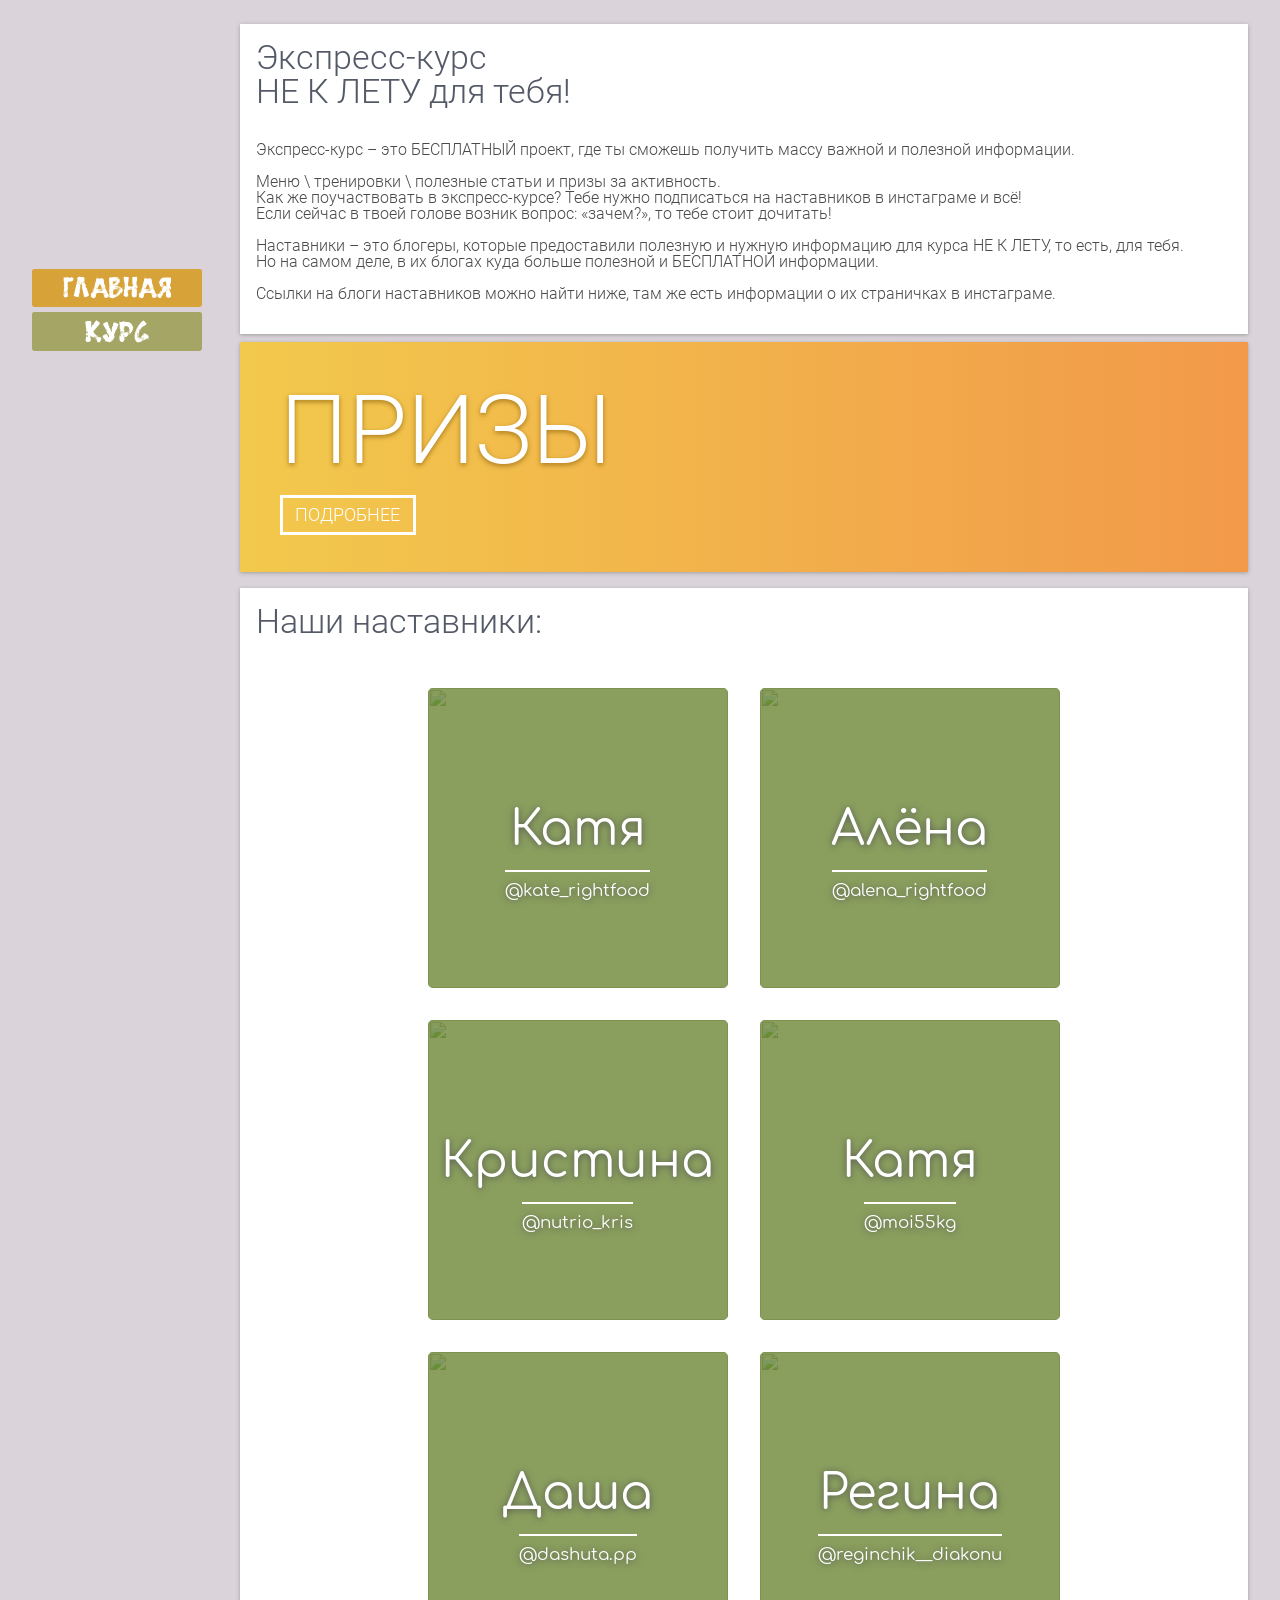
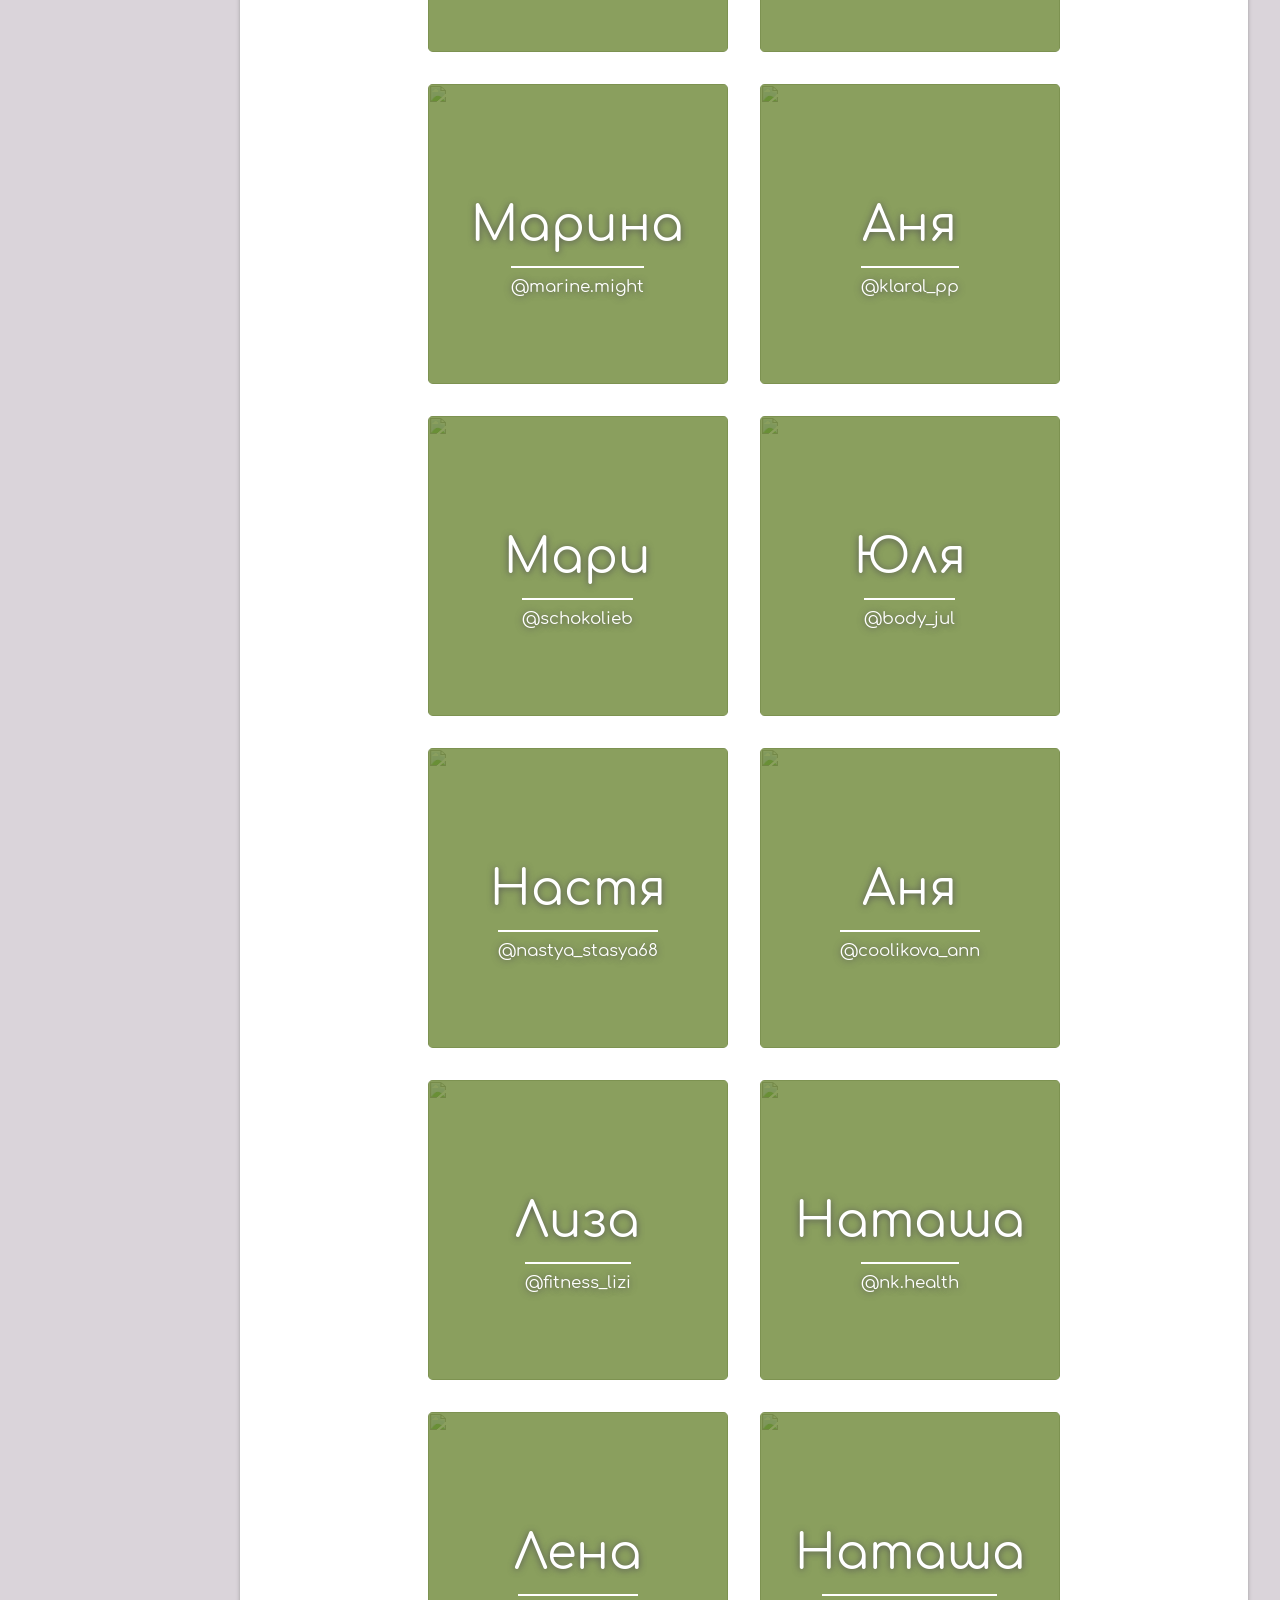
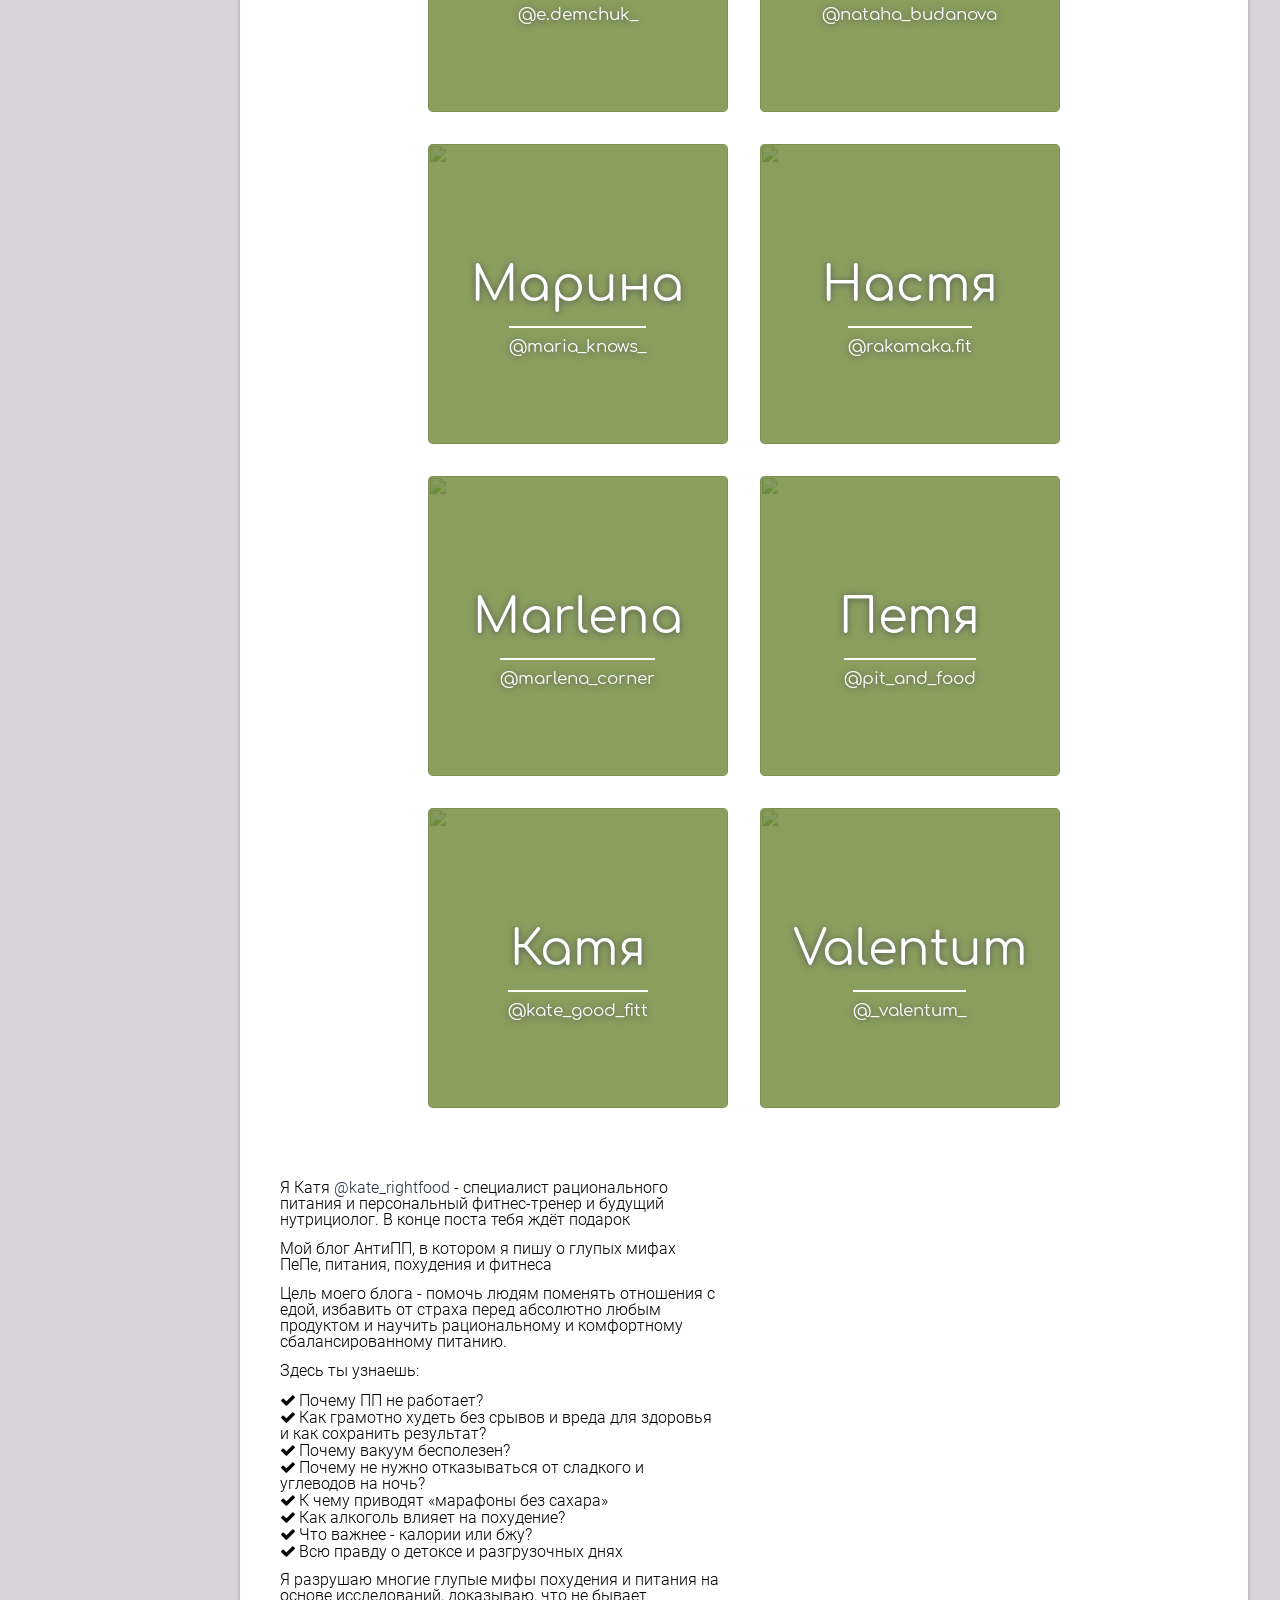
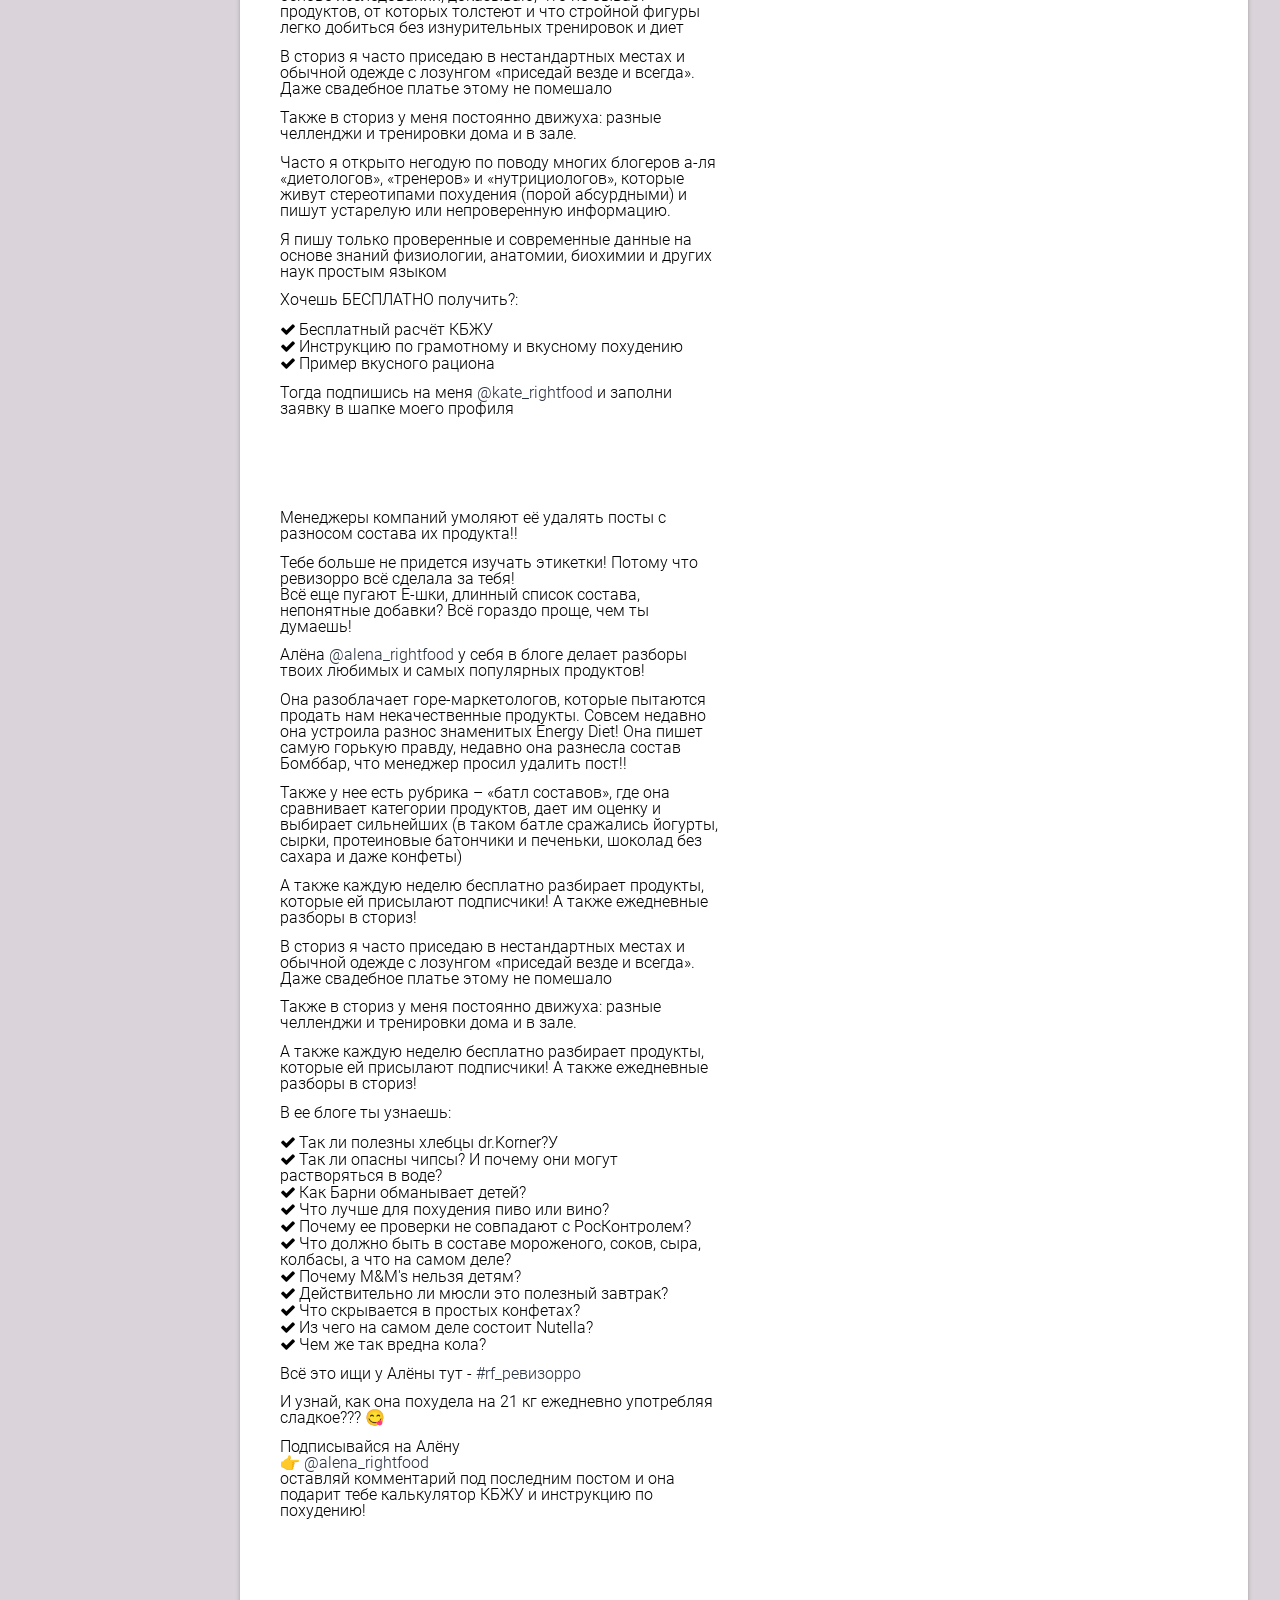
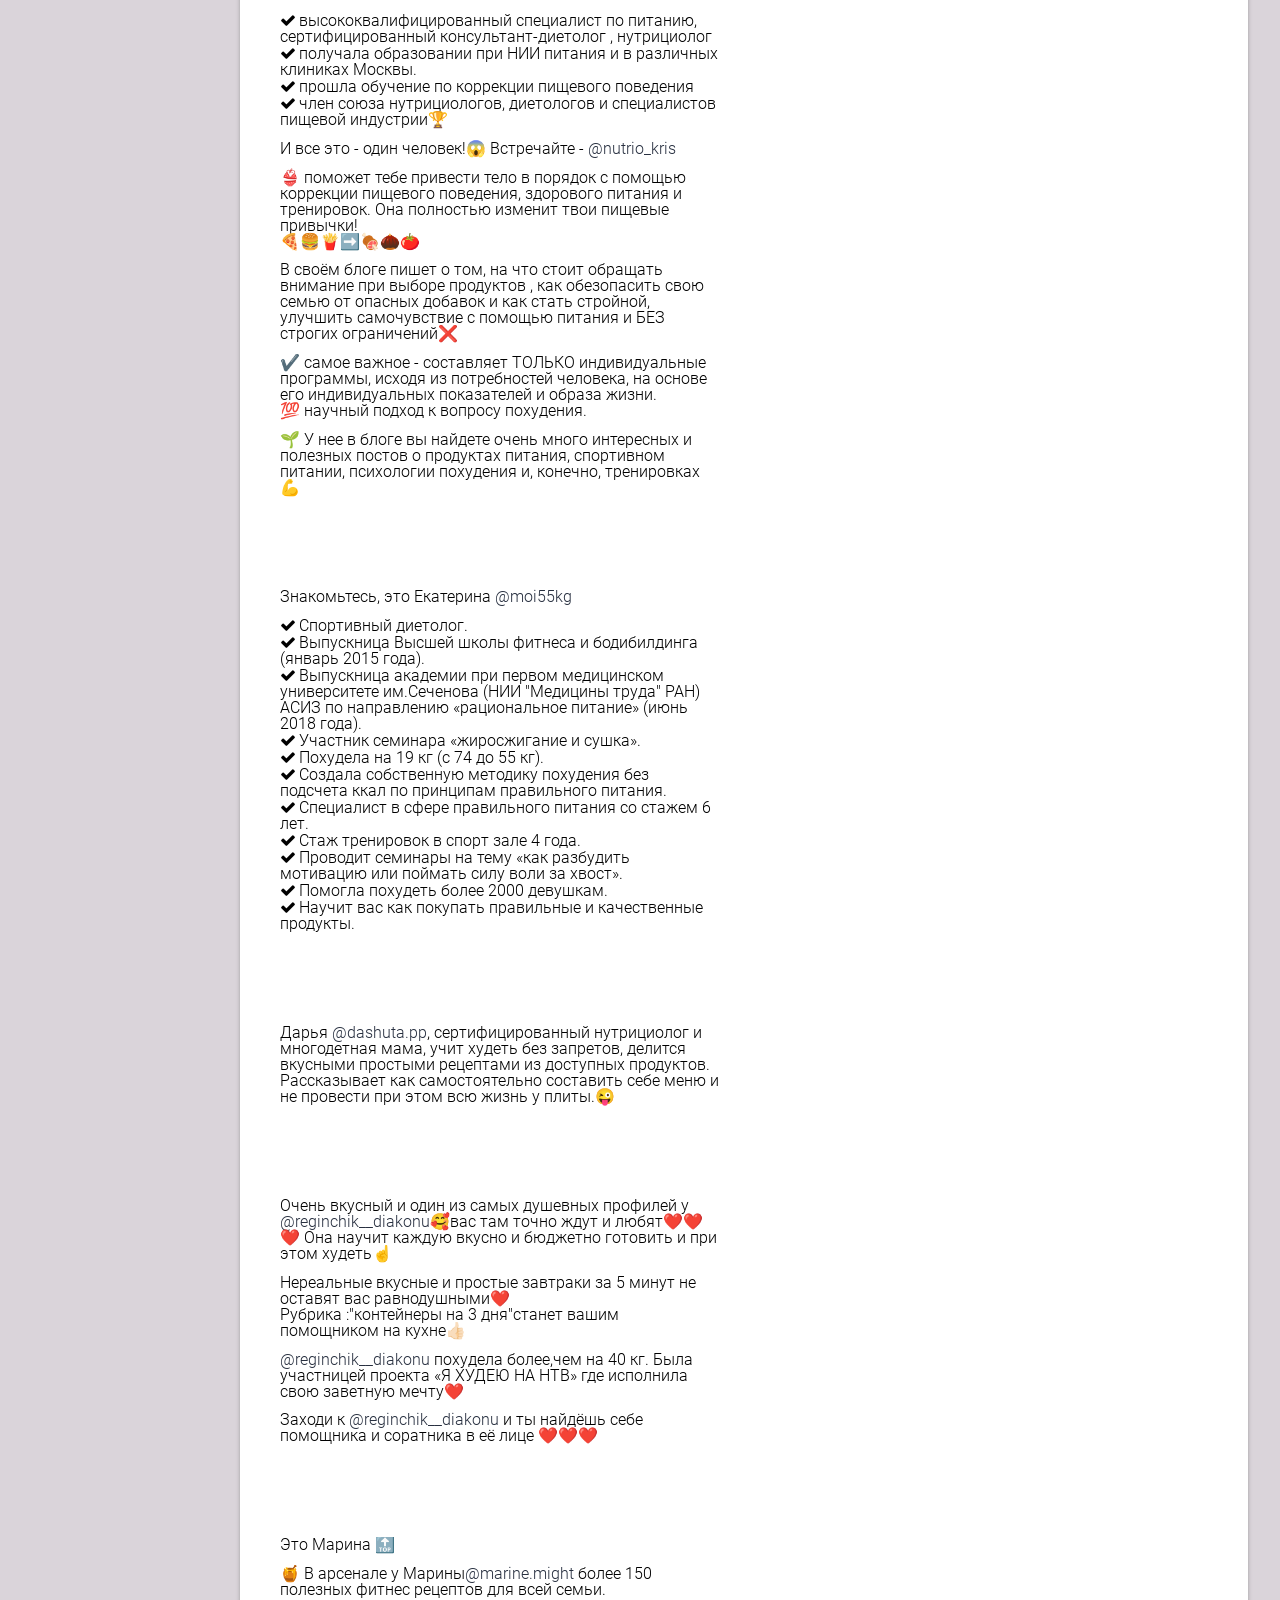
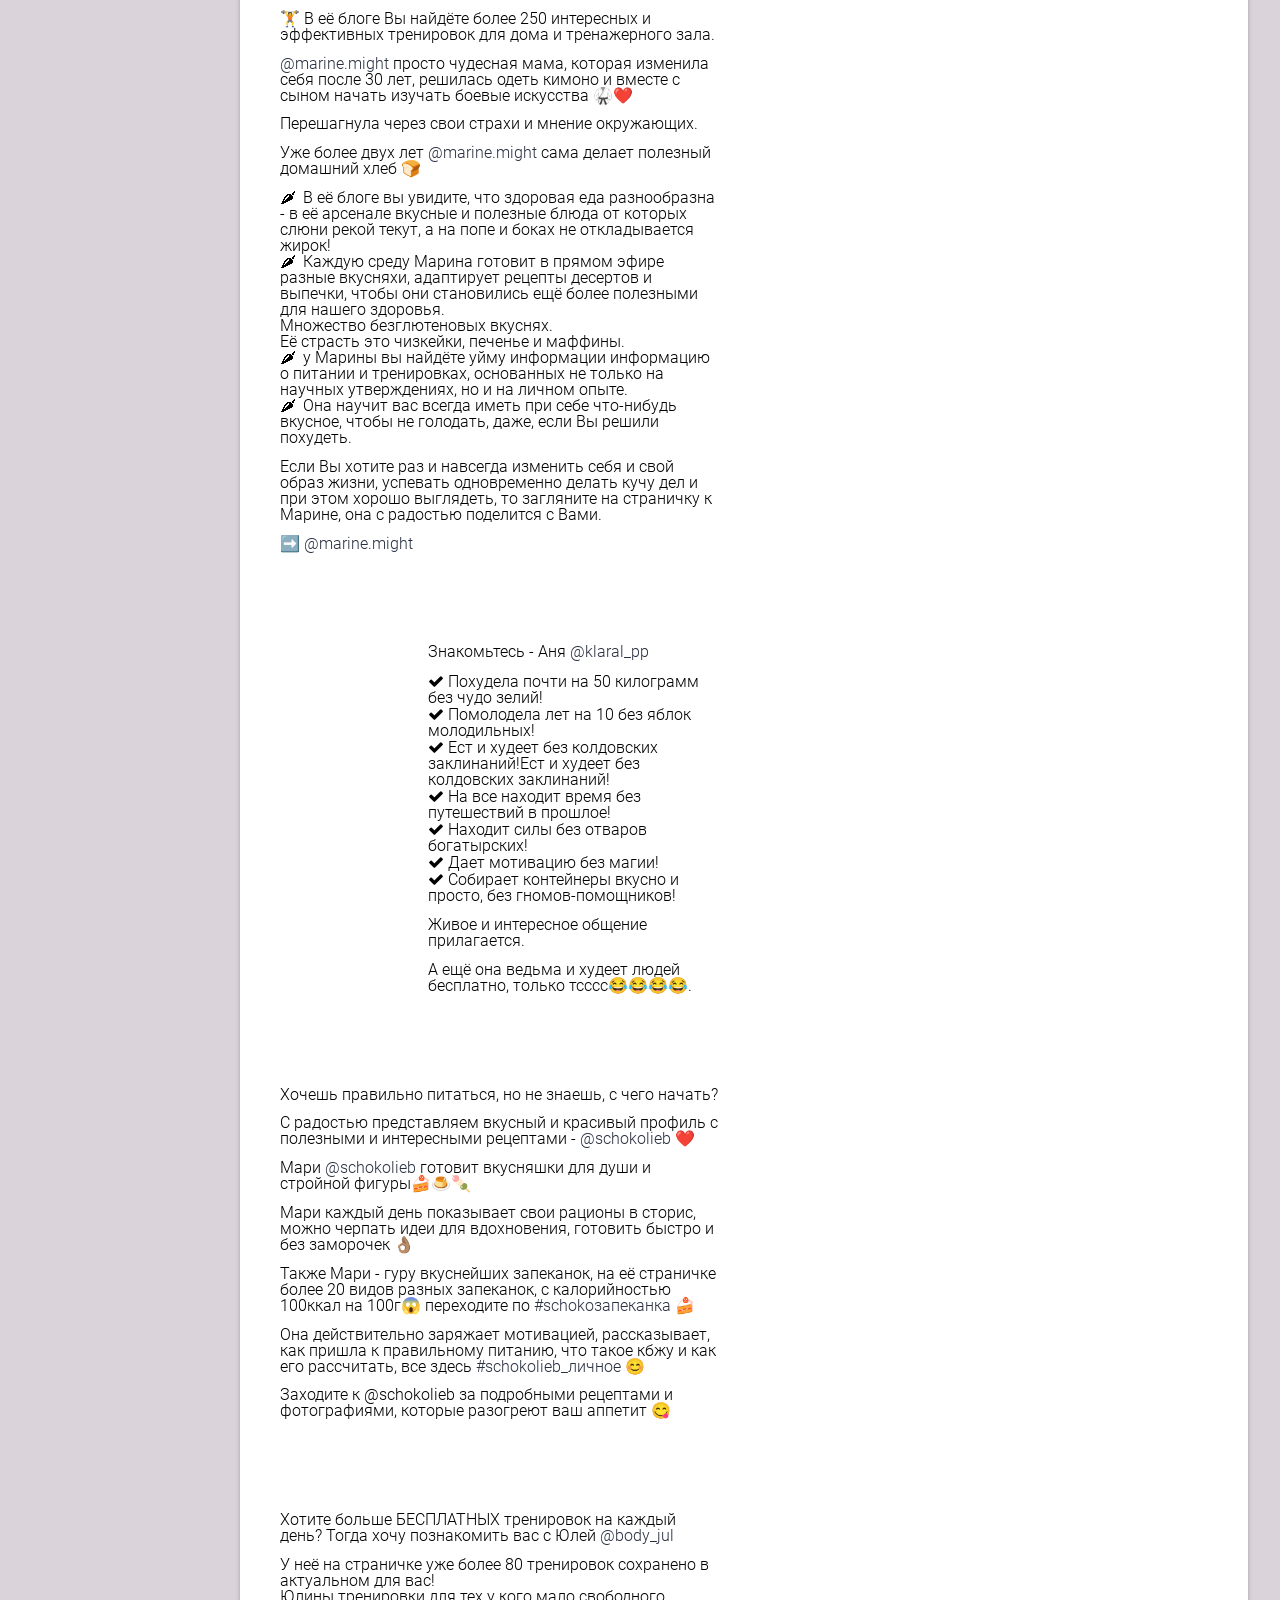
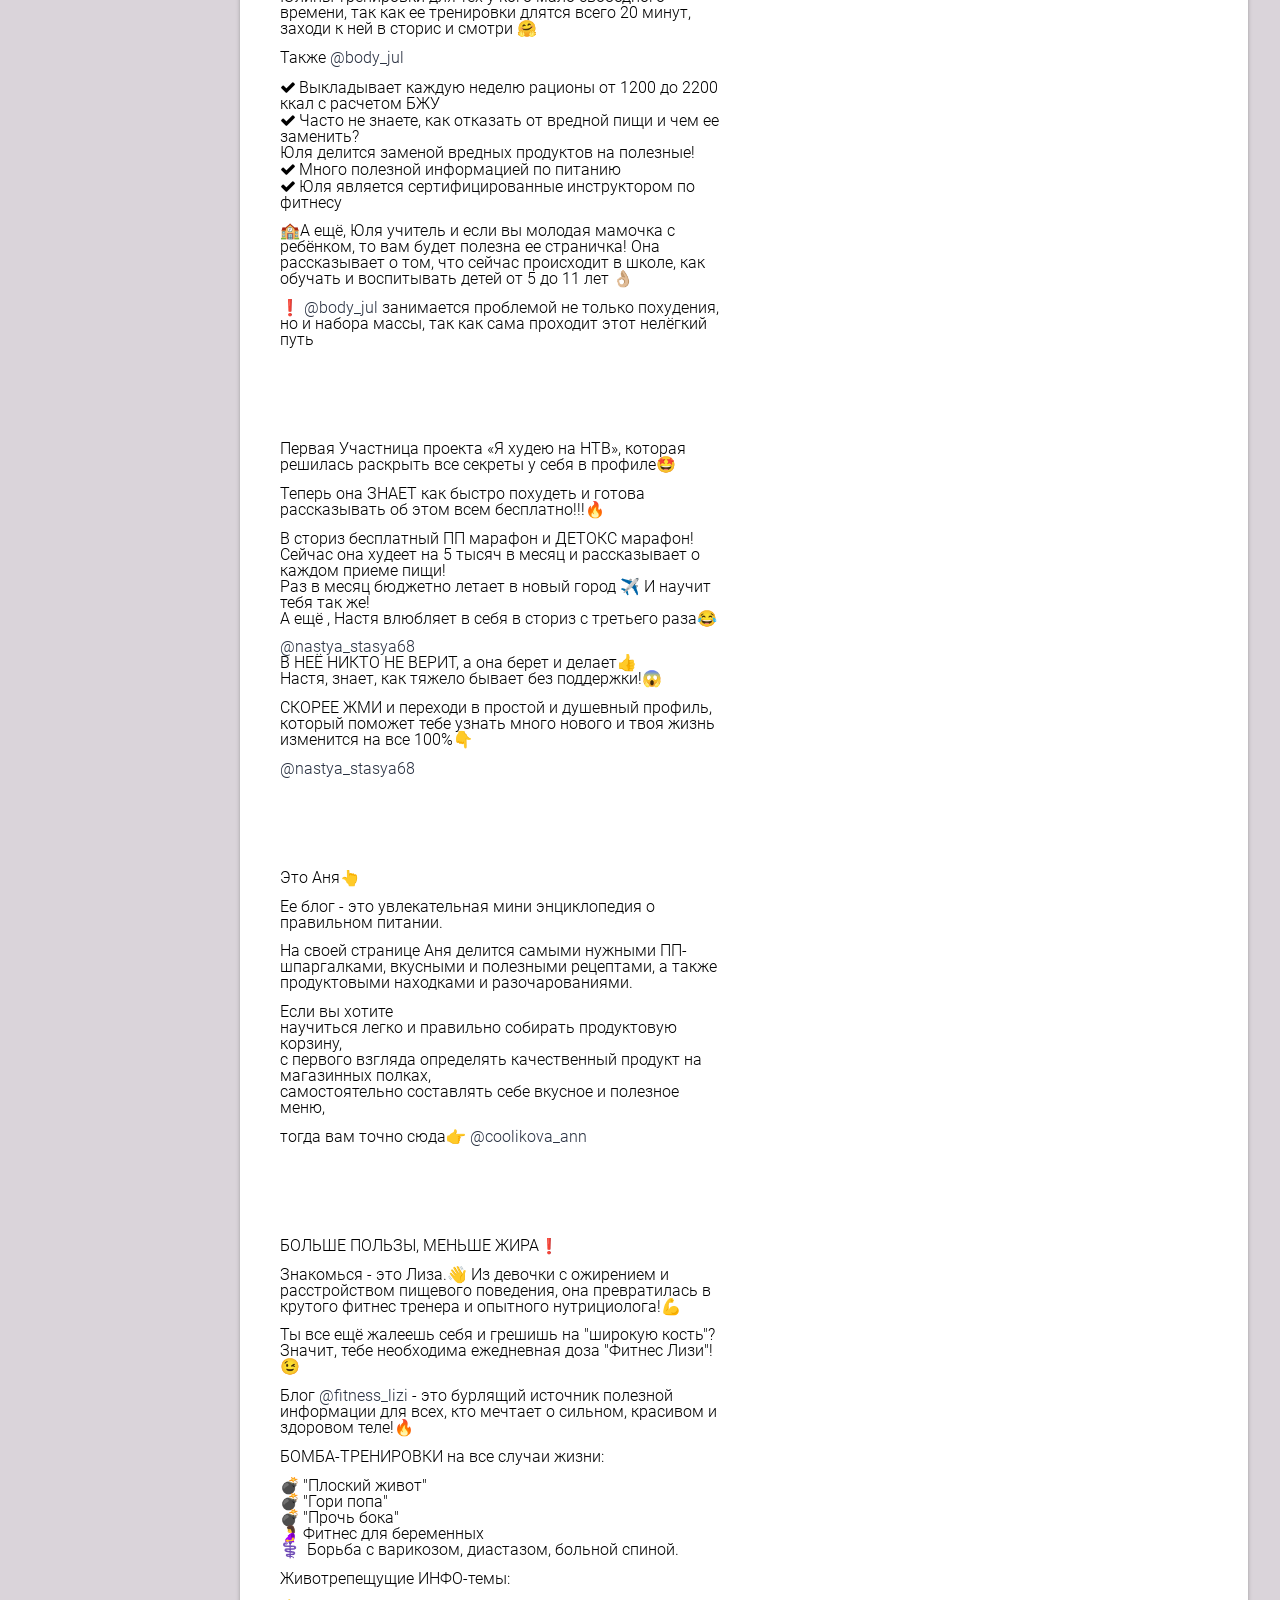
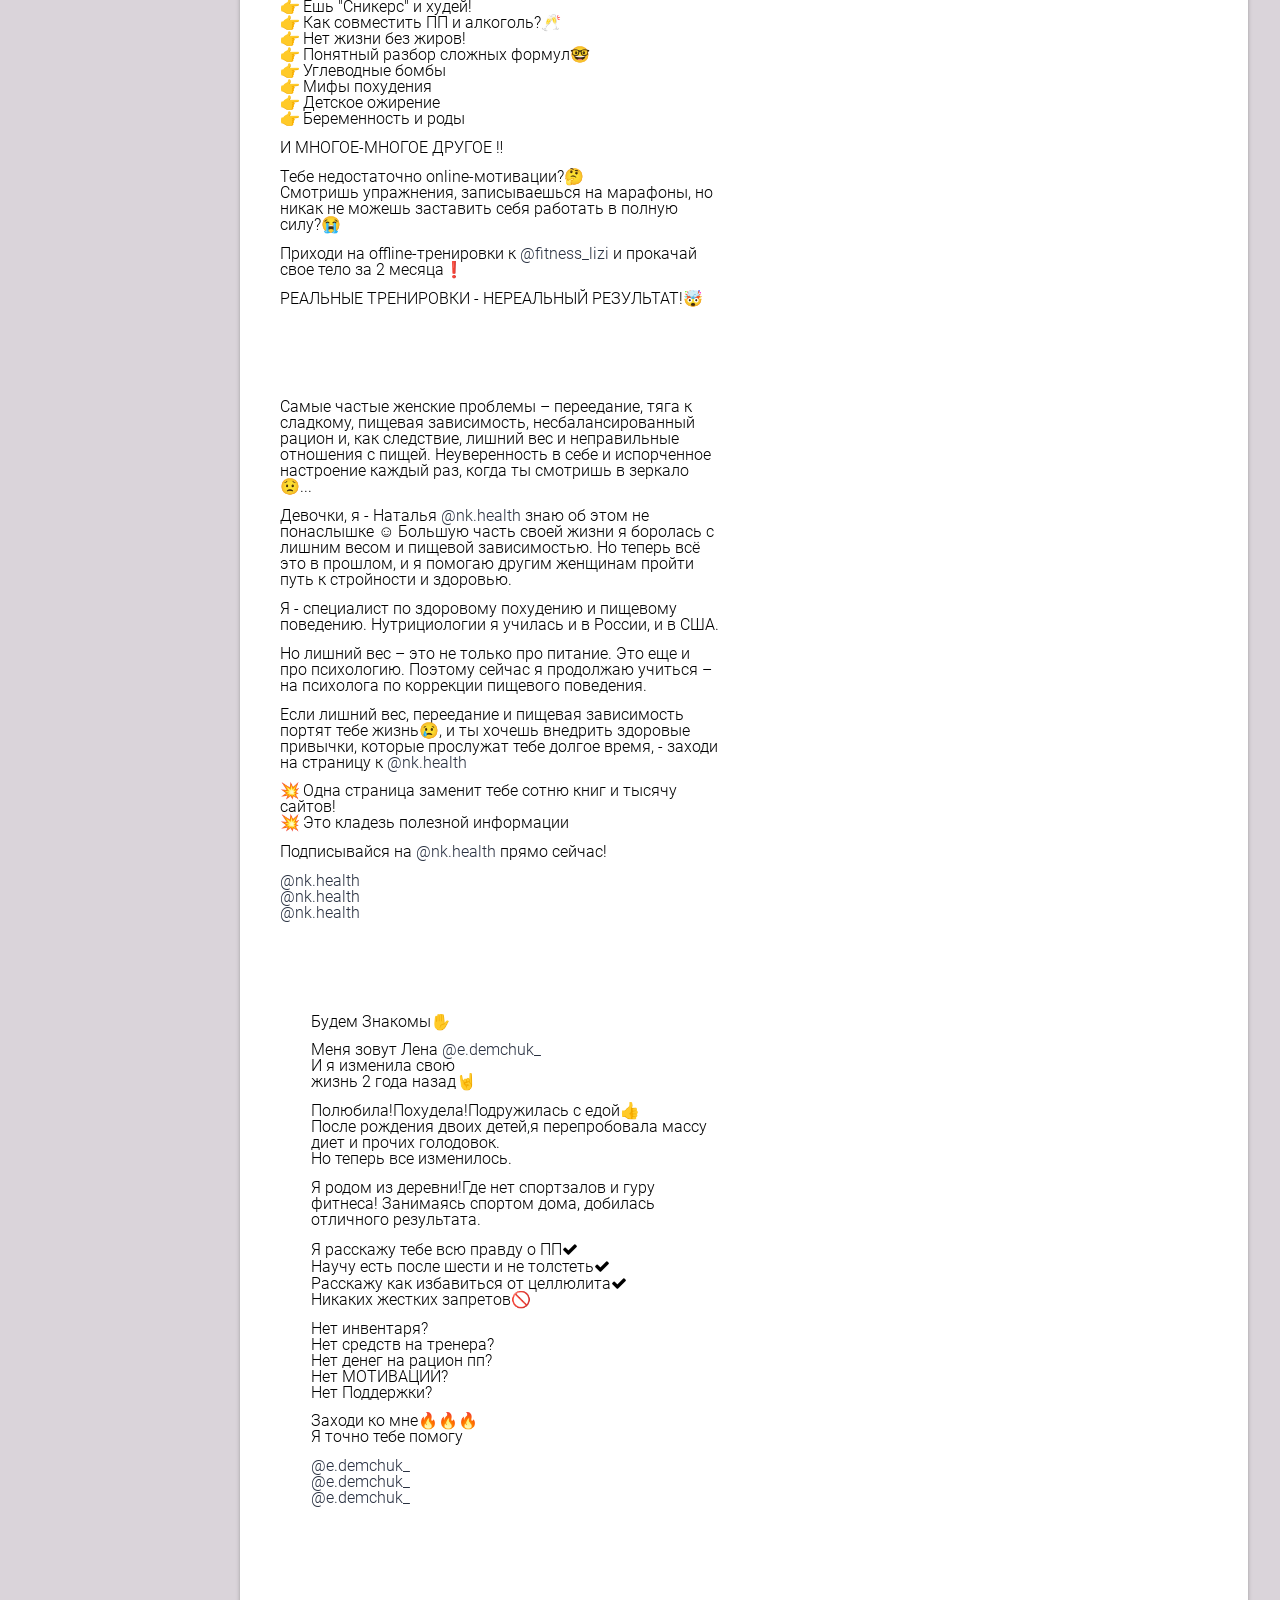
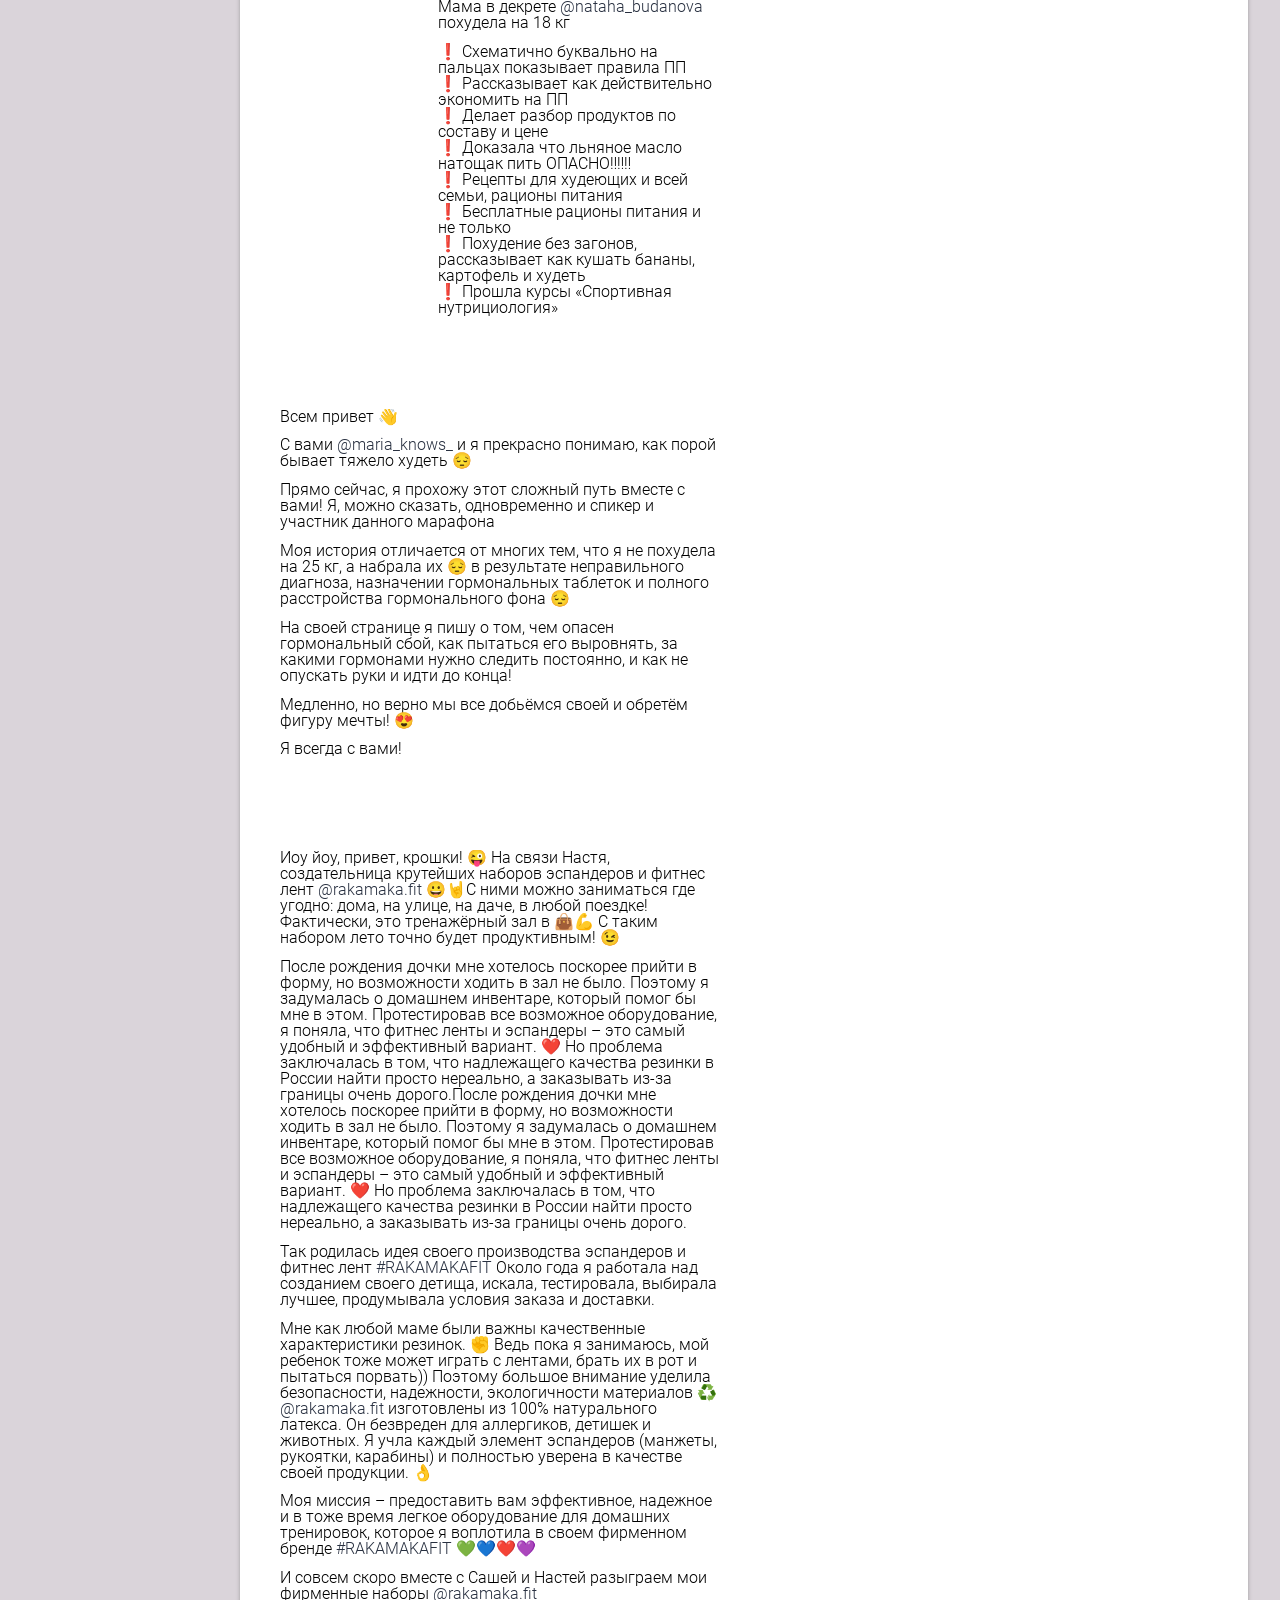
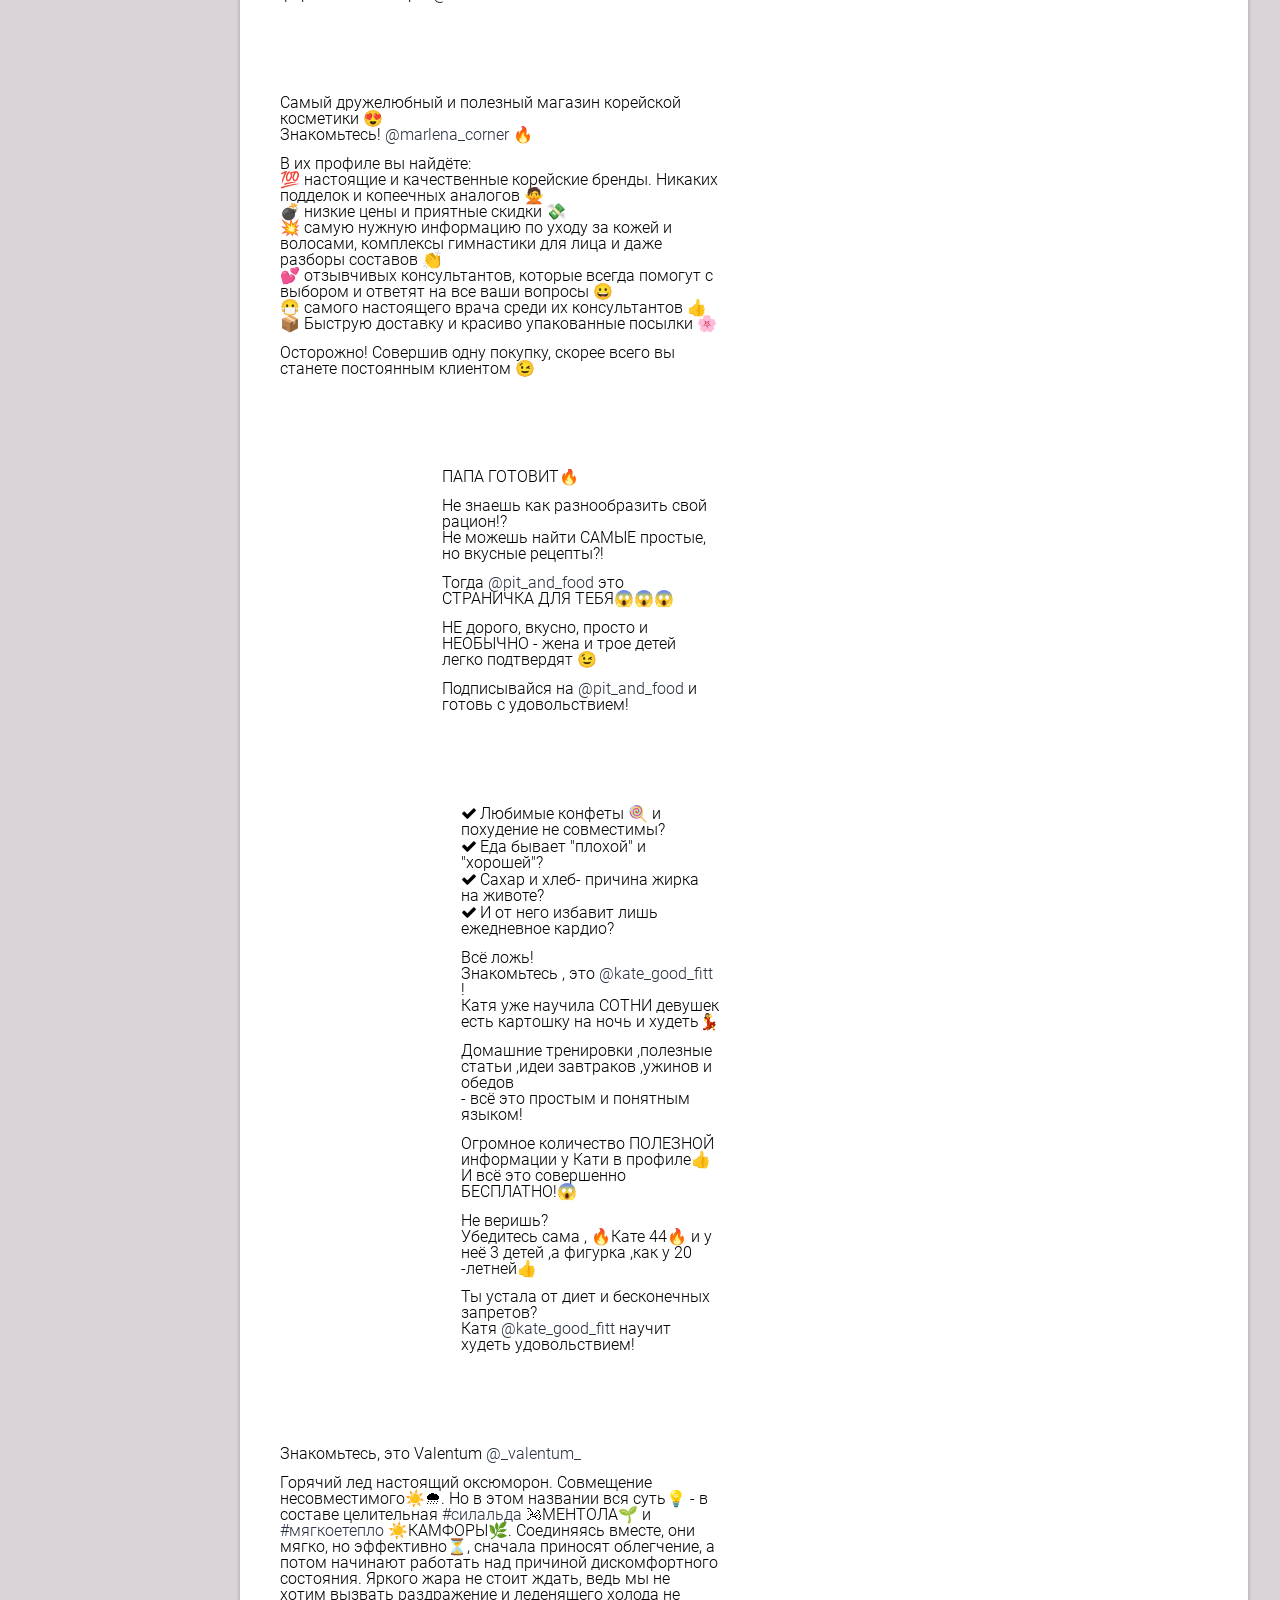
==== expresskurs/index.html @ c0aa4151 "e" ====
<!DOCTYPE html>
<html lang="ru" class="no-js">
<head>
	<meta charset="UTF-8">
	<meta name="viewport" content="width=device-width, initial-scale=1">

	<link rel="stylesheet" type="text/css" href="css/reset.css">
	<link rel="stylesheet" type="text/css" href="css/style.css">
	<link rel="stylesheet" type="text/css" href="css/media.css">
	<link rel="stylesheet" type="text/css" href="magn/magn.css">
	<link rel="stylesheet" type="text/css" href="WOW/css/animate.css">
	
	<link rel="stylesheet" type="text/css" href="1/flex.css">
	<link rel="stylesheet" href="https://maxcdn.bootstrapcdn.com/font-awesome/4.7.0/css/font-awesome.min.css">
	<title>Не к лету!</title>
</head>
<body>
    <div class="ober">
        <div class="popup special">
            <div class="head">
                <a class="back trigger" href="#">
                    <i class="fa fa-times" aria-hidden="true"></i>
                </a>
            </div>
            <div class="content">
                <i class="fa fa-instagram" aria-hidden="true"></i>
                <p>Что бы получить шанс на выигрыш очень и нужных и замечательных призов, Вам стоит следить за нами в инстаграмме по этой ссылке:</p>
                <a href="https://www.instagram.com/ekspres_kurs_">https://www.instagram.com/ekspres_kurs_</a>
            </div>
        </div>
        <a class='overlay trigger' href="#"></a>
    </div>
    <div class="all">
		<div class="left">
			<div class="logo wow fadeInDownBig" data-wow-delay="0.5s"><img alt="" src="/img/logo.png"></div>
			<ul class="menu">
				<a class="wi" href="index.html"><li class="one wow fadeInLeftBig" data-wow-delay="0.7s">Главная</li></a>
				<a class="wi" href="kurs.html"><li class="two wow fadeInLeftBig" href="kurs.html" data-wow-delay="0.9s">Курс</li></a>
			</ul>
		</div>
		<div class="right">
		    <div class="menu-fon">
		        <div class="logo-fon wow fadeInUpBig" data-wow-delay="0.5s"><img alt="" src="/img/logofon.png"></div>
		        <ul class="wow fadeInUpBig" data-wow-delay="0.3s">
				    <a class="wi" href="index.html"><li class="one">Главная</li></a>
				    <a class="wi" href="kurs.html"><li class="two">Курс</li></a>
			    </ul>
		    </div>
			<div class="hi">
				<div class="lol wow fadeInUpBig">
					<h1>Экспресс-курс<br>НЕ К ЛЕТУ для тебя!</h1>
					<p>Экспресс-курс – это БЕСПЛАТНЫЙ проект, где ты сможешь получить массу важной и полезной информации. </p>
					<p>Меню \ тренировки \ полезные статьи и призы за активность.<br>Как же поучаствовать в экспресс-курсе? Тебе нужно подписаться на наставников в инстаграме и всё!<br> Если сейчас в твоей голове возник вопрос: «зачем?», то тебе стоит дочитать! </p>
					<p>Наставники – это блогеры, которые предоставили полезную и нужную информацию для курса НЕ К ЛЕТУ, то есть, для тебя.<br>Но на самом деле, в их блогах куда больше полезной и БЕСПЛАТНОЙ информации.</p>
					<p>Ссылки на блоги наставников можно найти ниже, там же есть информации о их страничках в инстаграме.</p>
				</div>
				<div class="lol banner wow fadeInUpBig" data-wow-delay="0.2s">
					<div>
					    <h1>ПРИЗЫ</h1>
					</div>
					<div>
					    <a class="prev trigger" href="#">Подробнее</a>
					</div>
				</div>

			</div>
			<div class="all_human wow fadeInUpBig" data-wow-delay="0.4s">
			<div class="mem">
			<h1>Наши наставники:</h1>
                <!--
                <a class="human wow flipInX" data-wow-delay="1s" href="">
					<h2 class="over">Катя</h2>
					<img alt="" src="/img/2.jpg">
				</a>
                -->


				<a class="human wow flipInX popup-hi" data-wow-delay="0.8s" href="#text_1">
					<div class="over">
					    <h2>Катя</h2>
					    <p>@kate_rightfood</p>
					</div>
					<img alt="" src="/img/1.png">
				</a>
				<a class="human wow flipInX popup-hi" data-wow-delay="1.2s" href="#text_2">
					<div class="over">
					    <h2>Алёна</h2>
					    <p>@alena_rightfood</p>
					</div>
					<img alt="" src="/img/17.png">
				</a>
				<a class="human wow flipInX popup-hi" data-wow-delay="1.6s" href="#text_3">
					<div class="over">
					    <h2 style="font-size: 1em;">Кристина</h2>
					    <p>@nutrio_kris</p>
					</div>
					<img alt="" src="/img/16.png">
				</a>
				<a class="human wow flipInX popup-hi" data-wow-delay="0.8s" href="#text_4">
					<div class="over">
					    <h2>Катя</h2>
					    <p>@moi55kg</p>
					</div>
					<img alt="" src="/img/15.png">
				</a>
				<a class="human wow flipInX popup-hi" data-wow-delay="1.2s" href="#text_5">
					<div class="over">
					    <h2>Даша</h2>
					    <p>@dashuta.pp</p>
					</div>
					<img alt="" src="/img/14.png">
				</a>
				<a class="human wow flipInX popup-hi" data-wow-delay="1.6s" href="#text_6">
					<div class="over">
					    <h2>Регина</h2>
					    <p>@reginchik__diakonu</p>
					</div>
					<img alt="" src="/img/13.png">
				</a>
				<a class="human wow flipInX popup-hi" data-wow-delay="0.8s" href="#text_7">
					<div class="over">
					    <h2>Марина</h2>
					    <p>@marine.might</p>
					</div>
					<img alt="" src="/img/12.png">
				</a>
				<a class="human wow flipInX popup-hi" data-wow-delay="1.2s" href="#text_8">
					<div class="over">
					    <h2>Аня</h2>
					    <p>@klaral_pp</p>
					</div>
					<img alt="" src="/img/11.png">
				</a>
				<a class="human wow flipInX popup-hi" data-wow-delay="1.6s" href="#text_9">
					<div class="over">
					    <h2>Мари</h2>
					    <p>@schokolieb</p>
					</div>
					<img alt="" src="/img/10.png">
				</a>
				<a class="human wow flipInX popup-hi" data-wow-delay="0.8s" href="#text_10">
					<div class="over">
					    <h2>Юля</h2>
					    <p>@body_jul</p>
					</div>
					<img alt="" src="/img/9.png">
				</a>
				<a class="human wow flipInX popup-hi" data-wow-delay="1.2s" href="#text_11">
					<div class="over">
					    <h2>Настя</h2>
					    <p>@nastya_stasya68</p>
					</div>
					<img alt="" src="/img/8.png">
				</a>
				<a class="human wow flipInX popup-hi" data-wow-delay="1.6s" href="#text_12">
					<div class="over">
					    <h2>Аня</h2>
					    <p>@coolikova_ann</p>
					</div>
					<img alt="" src="/img/7.png">
				</a>
				<a class="human wow flipInX popup-hi" data-wow-delay="0.8s" href="#text_13">
					<div class="over">
					    <h2>Лиза</h2>
					    <p>@fitness_lizi</p>
					</div>
					<img alt="" src="/img/6.png">
				</a>
				<a class="human wow flipInX popup-hi" data-wow-delay="1.2s" href="#text_14">
					<div class="over">
					    <h2 style="font-size: 1em;">Наташа</h2>
					    <p>@nk.health</p>
					</div>
					<img alt="" src="/img/5.png">
				</a>
				<a class="human wow flipInX popup-hi" data-wow-delay="1.6s" href="#text_15">
					<div class="over">
					    <h2>Лена</h2>
					    <p>@e.demchuk_</p>
					</div>
					<img alt="" src="/img/4.png">
				</a>
				<a class="human wow flipInX popup-hi" data-wow-delay="0.8s" href="#text_16">
					<div class="over">
					    <h2 style="font-size: 1em;">Наташа</h2>
					    <p>@nataha_budanova</p>
					</div>
					<img alt="" src="/img/3.png">
				</a>
				<a class="human wow flipInX popup-hi" data-wow-delay="1.2s" href="#text_17">
					<div class="over">
					    <h2>Марина</h2>
					    <p>@maria_knows_</p>
					</div>
					<img alt="" src="/img/2.png">
				</a>
				<a class="human wow flipInX popup-hi" data-wow-delay="1.6s" href="#text_18">
					<div class="over">
					    <h2>Настя</h2>
					    <p>@rakamaka.fit</p>
					</div>
					<img alt="" src="/img/18.png">
				</a>
				<a class="human wow flipInX popup-hi" data-wow-delay="0.8s" href="#text_19">
					<div class="over">
					    <h2>Marlena</h2>
					    <p>@marlena_corner</p>
					</div>
					<img alt="" src="/img/19.png">
				</a>
				<a class="human wow flipInX popup-hi" data-wow-delay="1.2s" href="#text_20">
					<div class="over">
					    <h2>Петя</h2>
					    <p>@pit_and_food</p>
					</div>
					<img alt="" src="/img/20.png">
				</a>
				<a class="human wow flipInX popup-hi" data-wow-delay="1.6s" href="#text_21">
					<div class="over">
					    <h2>Катя</h2>
					    <p>@kate_good_fitt</p>
					</div>
					<img alt="" src="/img/21.png">
				</a>
				<a class="human wow flipInX popup-hi" data-wow-delay="1.6s" href="#text_22">
					<div class="over">
					    <h2 style="font-size: 1em;">Valentum</h2>
					    <p>@_valentum_</p>
					</div>
					<img alt="" src="/img/22.png">
				</a>
				

                <div id="text_1" class="hi-popup mfp-hide">
                    <div class="first_hi">
                        <img alt="" src="/img/1.png">
                    </div>
                    <div class="second_hi">
                        <div class="text_hi">
                            <p>
                            Я Катя <a href="https://www.instagram.com/kate_rightfood">@kate_rightfood</a> - специалист рационального питания и персональный фитнес-тренер и будущий нутрициолог. В конце поста тебя ждёт подарок
⠀                           </p>
                            <p>
                            Мой блог АнтиПП, в котором я пишу о глупых мифах ПеПе, питания, похудения и фитнеса
⠀                           </p>
                            <p>
                            Цель моего блога - помочь людям поменять отношения с едой, избавить от страха перед абсолютно любым продуктом и научить рациональному и комфортному сбалансированному питанию.
⠀                           </p>
                            <p>
                            Здесь ты узнаешь:
                            </p>
                            <ul><li><span class="check_hi g"><i class="fa fa-check"></i></span>Почему ПП не работает?</li>
                            <li><span class="check_hi g"><i class="fa fa-check"></i></span>Как грамотно худеть без срывов и вреда для здоровья и как сохранить результат?</li>
                            <li><span class="check_hi g"><i class="fa fa-check"></i></span>Почему вакуум бесполезен?</li>
                            <li><span class="check_hi g"><i class="fa fa-check"></i></span>Почему не нужно отказываться от сладкого и углеводов на ночь?</li>
                            <li><span class="check_hi g"><i class="fa fa-check"></i></span>К чему приводят «марафоны без сахара»</li>
                            <li><span class="check_hi g"><i class="fa fa-check"></i></span>Как алкоголь влияет на похудение?</li>
                            <li><span class="check_hi g"><i class="fa fa-check"></i></span>Что важнее - калории или бжу?</li>
                            <li><span class="check_hi g"><i class="fa fa-check"></i></span>Всю правду о детоксе и разгрузочных днях</li></ul>
                            <p>
                            Я разрушаю многие глупые мифы похудения и питания на основе  исследований, доказываю, что не бывает продуктов, от которых толстеют и что стройной фигуры легко добиться без изнурительных тренировок и диет
⠀                           </p>
                            <p>
                            В сториз я часто приседаю в нестандартных местах и обычной одежде с лозунгом «приседай везде и всегда».  Даже свадебное платье этому не помешало
⠀                           </p>
                            <p>
                            Также в сториз у меня постоянно движуха: разные челленджи и тренировки дома и в зале.
⠀                           </p>
                            <p>
                            Часто я открыто негодую по поводу многих блогеров а-ля «диетологов», «тренеров» и «нутрициологов», которые живут стереотипами похудения (порой абсурдными) и пишут устарелую или непроверенную информацию.
⠀                           </p>
                            <p>
                            Я пишу только проверенные и современные данные на основе знаний физиологии, анатомии, биохимии и других наук простым языком
⠀                           </p>
                            <p>
                            Хочешь БЕСПЛАТНО получить?:
⠀                           </p>
                            <ul><li><span class="check_hi"><i class="fa fa-check"></i></span>️Бесплатный расчёт КБЖУ</li>
                            <li><span class="check_hi"><i class="fa fa-check"></i></span>️Инструкцию по грамотному и вкусному похудению</li>
                            <li><span class="check_hi"><i class="fa fa-check"></i></span>️Пример вкусного рациона</li></ul>
                            <p>
                            Тогда подпишись на меня <a href="https://www.instagram.com/kate_rightfood">@kate_rightfood</a> и заполни заявку в шапке моего  профиля
                            </p>
                        </div>
                    </div>
                </div>
                <div id="text_2" class="hi-popup mfp-hide">
                    <div class="first_hi">
                        <img alt="" src="/img/17.png">
                    </div>
                    <div class="second_hi">
                        <div class="text_hi">
                            <p>Менеджеры компаний умоляют её удалять посты с разносом состава их продукта!!</p>
                            <p>Тебе больше не придется изучать этикетки! Потому что ревизорро всё сделала за тебя!<br>Всё еще пугают Е-шки, длинный список состава, непонятные добавки? Всё гораздо проще, чем ты думаешь!</p>
                            <p>Алёна <a href="https://www.instagram.com/alena_rightfood">@alena_rightfood</a> у себя в блоге делает разборы твоих любимых и самых популярных продуктов!</p>
                            <p>Она разоблачает горе-маркетологов, которые пытаются продать нам некачественные продукты. Совсем недавно она устроила разнос знаменитых Energy Diet! Она пишет самую горькую правду, недавно она разнесла состав Бомббар, что менеджер просил удалить пост!!</p>
                            <p>Также у нее есть рубрика – «батл составов», где она сравнивает категории продуктов, дает им оценку и выбирает сильнейших (в таком батле сражались йогурты, сырки, протеиновые батончики и печеньки, шоколад без сахара и даже конфеты)</p>
                            <p>А также каждую неделю бесплатно разбирает продукты, которые ей присылают подписчики! А также ежедневные разборы в сториз!</p>
                            <p>В сториз я часто приседаю в нестандартных местах и обычной одежде с лозунгом «приседай везде и всегда».  Даже свадебное платье этому не помешало</p>
                            <p>Также в сториз у меня постоянно движуха: разные челленджи и тренировки дома и в зале.</p>
                            <p>А также каждую неделю бесплатно разбирает продукты, которые ей присылают подписчики! А также ежедневные разборы в сториз!</p>
                            <p>В ее блоге ты узнаешь:</p>
                            <ul><li><span class="check_hi ora"><i class="fa fa-check"></i></span>Так ли полезны хлебцы dr.Korner?У</li>
                            <li><span class="check_hi ora"><i class="fa fa-check"></i></span>Так ли опасны чипсы? И почему они могут растворяться в воде?</li>
                            <li><span class="check_hi ora"><i class="fa fa-check"></i></span>Как Барни обманывает детей?</li>
                            <li><span class="check_hi ora"><i class="fa fa-check"></i></span>Что лучше для похудения пиво или вино?</li>
                            <li><span class="check_hi ora"><i class="fa fa-check"></i></span>Почему ее проверки не совпадают с РосКонтролем?</li>
                            <li><span class="check_hi ora"><i class="fa fa-check"></i></span>Что должно быть в составе мороженого, соков, сыра, колбасы, а что на самом деле?</li>
                            <li><span class="check_hi ora"><i class="fa fa-check"></i></span>Почему M&amp;M's нельзя детям?</li>
                            <li><span class="check_hi ora"><i class="fa fa-check"></i></span>Действительно ли мюсли это полезный завтрак?</li>
                            <li><span class="check_hi ora"><i class="fa fa-check"></i></span>Что скрывается в простых конфетах?</li>
                            <li><span class="check_hi ora"><i class="fa fa-check"></i></span>Из чего на самом деле состоит Nutella?</li>
                            <li><span class="check_hi ora"><i class="fa fa-check"></i></span>Чем же так вредна кола?</li></ul>
                            <p>Всё это ищи у Алёны тут - <a href="https://www.instagram.com/explore/tags/rf_%D1%80%D0%B5%D0%B2%D0%B8%D0%B7%D0%BE%D1%80%D1%80%D0%BE/">#rf_ревизорро</a></p>
                            <p>И узнай, как она похудела на 21 кг ежедневно употребляя сладкое??? &#128523;</p>
                            <p>Подписывайся на Алёну
                            <br>👉  <a href="https://www.instagram.com/alena_rightfood">@alena_rightfood</a>
                            <br>оставляй комментарий под последним постом и она подарит тебе калькулятор КБЖУ и инструкцию по похудению!</p>
                        </div>
                    </div>
                </div>
                <div id="text_3" class="hi-popup mfp-hide">
                    <div class="first_hi">
                        <img alt="" src="/img/16.png">
                    </div>
                    <div class="second_hi">
                        <div class="text_hi">
                            <ul><li><span class="check_hi"><i class="fa fa-check"></i></span>высококвалифицированный специалист по питанию, сертифицированный консультант-диетолог , нутрициолог</li>
                            <li><span class="check_hi"><i class="fa fa-check"></i></span>получала образовании при НИИ питания и в различных клиниках Москвы.</li>
                            <li><span class="check_hi"><i class="fa fa-check"></i></span>прошла обучение по коррекции пищевого поведения</li>
                            <li><span class="check_hi"><i class="fa fa-check"></i></span>член союза нутрициологов, диетологов и специалистов пищевой индустрии🏆</li></ul>
                            <p>И все это - один человек!😱 Встречайте -<a href="https://www.instagram.com/nutrio_kris"> @nutrio_kris</a></p>
                            <p>👙 поможет тебе привести  тело в порядок с помощью коррекции пищевого поведения, здорового питания и тренировок. Она полностью изменит твои пищевые привычки!<br>🍕🍔🍟➡️🍖🌰🍅</p>
                            <p>В своём блоге пишет о том, на что стоит обращать внимание при выборе продуктов , как обезопасить свою семью от опасных добавок и как стать стройной, улучшить самочувствие с помощью питания и БЕЗ строгих ограничений❌</p>
                            <p>✔️ самое важное - составляет ТОЛЬКО индивидуальные программы, исходя из потребностей человека, на основе его индивидуальных показателей и образа жизни.
                            <br>💯 научный подход к вопросу похудения.</p>
                            <p>🌱 У нее в блоге вы найдете очень много интересных и полезных постов о продуктах питания, спортивном питании, психологии похудения и, конечно, тренировках💪</p>
                        </div>
                    </div>
                </div>
                <div id="text_4" class="hi-popup mfp-hide">
                    <div class="first_hi">
                        <img alt="" src="/img/15.png">
                    </div>
                    <div class="second_hi">
                        <div class="text_hi">
                            <p>Знакомьтесь, это Екатерина <a href="https://www.instagram.com/moi55kg">@moi55kg</a></p>
                            <ul><li><span class="check_hi g"><i class="fa fa-check"></i></span>Спортивный диетолог.</li>
                            <li><span class="check_hi g"><i class="fa fa-check"></i></span>Выпускница Высшей школы фитнеса и бодибилдинга (январь 2015 года).</li>
                            <li><span class="check_hi g"><i class="fa fa-check"></i></span>Выпускница академии при первом медицинском университете им.Сеченова (НИИ "Медицины труда" РАН) АСИЗ по направлению «рациональное питание» (июнь 2018 года).</li>
                            <li><span class="check_hi g"><i class="fa fa-check"></i></span>Участник семинара «жиросжигание и сушка».</li>
                            <li><span class="check_hi g"><i class="fa fa-check"></i></span>Похудела на 19 кг (с 74 до 55 кг).</li>
                            <li><span class="check_hi g"><i class="fa fa-check"></i></span>Создала собственную методику похудения без подсчета ккал по принципам правильного питания.</li>
                            <li><span class="check_hi g"><i class="fa fa-check"></i></span>Специалист в сфере правильного питания со стажем 6 лет.</li>
                            <li><span class="check_hi g"><i class="fa fa-check"></i></span>Стаж тренировок в спорт зале 4 года.</li>
                            <li><span class="check_hi g"><i class="fa fa-check"></i></span>Проводит семинары на тему «как разбудить мотивацию или поймать силу воли за хвост».</li>
                            <li><span class="check_hi g"><i class="fa fa-check"></i></span>Помогла похудеть более 2000 девушкам.</li>
                            <li><span class="check_hi g"><i class="fa fa-check"></i></span>Научит вас как покупать правильные и качественные продукты.</li></ul>
                        </div>
                    </div>
                </div>
                <div id="text_5" class="hi-popup mfp-hide">
                    <div class="first_hi">
                        <img alt="" src="/img/14.png">
                    </div>
                    <div class="second_hi">
                        <div class="text_hi">
                            <p>Дарья <a href="https://www.instagram.com/dashuta.pp">@dashuta.pp</a>, сертифицированный нутрициолог и многодетная мама, учит худеть без запретов, делится вкусными простыми рецептами из доступных продуктов. Рассказывает как самостоятельно составить себе меню и не провести при этом всю жизнь у плиты.😜</p>
                        </div>
                    </div>
                </div>
                <div id="text_6" class="hi-popup mfp-hide">
                    <div class="first_hi">
                        <img alt="" src="/img/13.png">
                    </div>
                    <div class="second_hi">
                        <div class="text_hi">
                            <p>Очень вкусный и один из самых душевных профилей у <a href="https://www.instagram.com/reginchik__diakonu">@reginchik__diakonu</a>🥰вас там точно ждут и любят❤️❤️❤️
                            Она научит каждую вкусно и бюджетно готовить и при этом худеть☝️</p>
                            <p>Нереальные вкусные и простые завтраки за 5 минут не оставят вас равнодушными❤️
                            <br>Рубрика :"контейнеры на 3 дня"станет вашим помощником на кухне👍🏻</p>
                            <p><a href="https://www.instagram.com/reginchik__diakonu">@reginchik__diakonu</a> похудела более,чем на 40 кг.
                            Была участницей проекта «Я ХУДЕЮ НА НТВ» где исполнила свою заветную мечту❤️</p>
                            <p>Заходи к <a href="https://www.instagram.com/reginchik__diakonu">@reginchik__diakonu</a> и ты найдёшь себе помощника и соратника  в её лице ❤️❤️❤️</p>
                        </div>
                    </div>
                </div>
                <div id="text_7" class="hi-popup mfp-hide">
                    <div class="first_hi">
                        <img alt="" src="/img/12.png">
                    </div>
                    <div class="second_hi">
                        <div class="text_hi">
                            <p>Это Марина 🔝️</p>
                            <p>🍯 В арсенале у Марины<a href="https://www.instagram.com/marine.might">@marine.might</a> более 150 полезных фитнес рецептов для всей семьи.</p>
                            <p>&#127947; В её блоге Вы найдёте более 250 интересных и эффективных тренировок для дома и тренажерного зала.️</p>
                            <p><a href="https://www.instagram.com/marine.might">@marine.might</a> просто чудесная мама, которая изменила  себя после 30 лет, решилась одеть кимоно и вместе с сыном начать изучать боевые искусства  🥋❤️</p>
                            <p>Перешагнула через свои страхи и мнение окружающих.</p>
                            <p>Уже более двух лет <a href="https://www.instagram.com/marine.might">@marine.might</a> сама делает полезный домашний хлеб 🍞</p>
                            <ul><li class="mar"><span class="check_hi">🌶 </span>В её блоге вы увидите, что здоровая еда разнообразна - в её арсенале вкусные и полезные блюда от которых слюни рекой текут, а на попе и боках не откладывается жирок!</li>
                                <li class="mar"><span class="check_hi">🌶 </span>Каждую среду Марина готовит в прямом эфире разные вкусняхи, адаптирует рецепты десертов и выпечки, чтобы они становились ещё более полезными для нашего здоровья.<br>
								Множество безглютеновых вкуснях.<br>
								Её страсть это чизкейки, печенье и маффины.</li>
                                <li class="mar"><span class="check_hi">🌶 </span>у Марины вы найдёте уйму информации информацию о питании и тренировках, основанных не только на научных утверждениях, но и на личном опыте.</li>
                                <li class="mar"><span class="check_hi">🌶 </span>Она научит вас всегда иметь при себе что-нибудь вкусное, чтобы не голодать, даже, если Вы решили похудеть.</li></ul>
                            <p>Если Вы хотите раз и навсегда изменить себя и свой образ жизни, успевать одновременно делать кучу дел и при этом хорошо выглядеть, то загляните на страничку к Марине, она с радостью поделится с Вами.</p>
                            <p>➡️ <a href="https://www.instagram.com/marine.might">@marine.might</a></p>
                        </div>
                    </div>
                </div>
                <div id="text_8" class="hi-popup mfp-hide">
                    <div class="first_hi">
                        <img alt="" src="/img/11.png">
                    </div>
                    <div class="second_hi">
                        <div class="text_hi">
                            <p>Знакомьтесь - Аня <a href="https://www.instagram.com/klaral_pp">@klaral_pp</a></p>
                           	<ul><li class="mar"><span class="check_hi g"><i class="fa fa-check"></i></span>Похудела почти на 50 килограмм без чудо зелий!</li>
                            <li class="mar"><span class="check_hi g"><i class="fa fa-check"></i></span>Помолодела лет на 10 без яблок молодильных!</li>
                            <li class="mar"><span class="check_hi g"><i class="fa fa-check"></i></span>Ест и худеет без колдовских заклинаний!Ест и худеет без колдовских заклинаний!</li>
                            <li class="mar"><span class="check_hi g"><i class="fa fa-check"></i></span>На все находит время без путешествий в прошлое!</li>
                            <li class="mar"><span class="check_hi g"><i class="fa fa-check"></i></span>Находит силы без отваров богатырских!</li>
                            <li class="mar"><span class="check_hi g"><i class="fa fa-check"></i></span>Дает мотивацию без магии!</li>
                            <li class="mar"><span class="check_hi g"><i class="fa fa-check"></i></span>Собирает контейнеры вкусно и просто, без гномов-помощников!</li></ul>
                            <p>Живое и интересное общение прилагается.</p>
                            <p>А ещё она ведьма и худеет людей бесплатно, только тсссс😂😂😂😂.</p>
                        </div>
                    </div>
                </div>
                <div id="text_9" class="hi-popup mfp-hide">
                    <div class="first_hi">
                        <img alt="" src="/img/10.png">
                    </div>
                    <div class="second_hi">
                        <div class="text_hi">
                            <p>Хочешь правильно питаться, но не знаешь, с чего начать?</p>
                           	<p>С радостью представляем вкусный и красивый профиль с полезными и интересными рецептами  - <a href="https://www.instagram.com/schokolieb">@schokolieb</a> ❤️</p>
                            <p>Мари <a href="https://www.instagram.com/schokolieb">@schokolieb</a> готовит вкусняшки для души и стройной фигуры🍰🍮🍡</p>
                            <p>Мари каждый день показывает свои рационы в сторис, можно черпать идеи для вдохновения, готовить быстро и без заморочек 👌🏽</p>
                            <p>Также Мари - гуру вкуснейших запеканок, на её страничке более 20 видов разных запеканок, с калорийностью 100ккал на 100г😱 переходите по <a href="https://www.instagram.com/schokolieb">#schokoзапеканка</a> 🍰</p>
                            <p>Она действительно заряжает мотивацией, рассказывает, как пришла к правильному питанию, что такое кбжу и как его рассчитать, все здесь <a href="https://www.instagram.com/explore/tags/schokolieb_%D0%BB%D0%B8%D1%87%D0%BD%D0%BE%D0%B5/">#schokolieb_личное</a> 😊</p>
                            <p>Заходите к @schokolieb за подробными рецептами и фотографиями, которые разогреют ваш аппетит 😋</p>
                        </div>
                    </div>
                </div>
                <div id="text_10" class="hi-popup mfp-hide">
                    <div class="first_hi">
                        <img alt="" src="/img/9.png">
                    </div>
                    <div class="second_hi">
                        <div class="text_hi">
                            <p>Хотите больше БЕСПЛАТНЫХ тренировок на каждый день? Тогда хочу познакомить вас с Юлей  <a href="https://www.instagram.com/body_jul">@body_jul</a></p>
                           	<p>У неё на страничке уже более 80 тренировок сохранено в актуальном для вас!<br>
							Юлины тренировки для тех у кого мало свободного времени, так как ее тренировки длятся всего 20 минут, заходи к ней в сторис и смотри 🤗</p>
                            <p>Также <a href="https://www.instagram.com/body_jul">@body_jul</a></p>
                            <ul><li class="mar"><span class="check_hi g"><i class="fa fa-check"></i></span>Выкладывает каждую неделю рационы от 1200 до 2200 ккал с расчетом БЖУ</li>
                            <li class="mar"><span class="check_hi g"><i class="fa fa-check"></i></span>Часто не знаете, как отказать от вредной пищи и чем ее заменить?<br>Юля делится заменой вредных продуктов на полезные!</li>
                            <li class="mar"><span class="check_hi g"><i class="fa fa-check"></i></span>Много полезной информацией по питанию</li>
                            <li class="mar"><span class="check_hi g"><i class="fa fa-check"></i></span>Юля является сертифицированные инструктором по фитнесу</li></ul>
                            <p>🏫А ещё, Юля учитель и если вы молодая мамочка с ребёнком, то вам будет полезна ее страничка! Она рассказывает о том, что сейчас происходит в школе, как обучать и воспитывать детей от 5 до 11 лет 👌🏼</p>
                            <p>❗️ <a href="https://www.instagram.com/body_jul">@body_jul</a> занимается проблемой не только похудения, но и набора массы, так как сама проходит этот нелёгкий путь</p>
                        </div>
                    </div>
                </div>
                <div id="text_11" class="hi-popup mfp-hide">
                    <div class="first_hi">
                        <img alt="" src="/img/8.png">
                    </div>
                    <div class="second_hi">
                        <div class="text_hi">
                            <p>Первая Участница проекта «Я худею на НТВ», которая решилась раскрыть все секреты у себя в профиле🤩</p>
                           	<p>Теперь она ЗНАЕТ как быстро похудеть и готова рассказывать об этом всем бесплатно!!!🔥</p>
                            <p>В сториз бесплатный ПП марафон и ДЕТОКС марафон!<br>
							Сейчас она худеет на 5 тысяч в месяц и рассказывает о каждом приеме пищи!<br>
							Раз в месяц бюджетно летает в новый город ✈️ И научит тебя так же!<br>
							А ещё , Настя влюбляет в себя в сториз с третьего раза😂</p>
                            <p><a href="https://www.instagram.com/nastya_stasya68">@nastya_stasya68</a><br> 
							В НЕЁ НИКТО НЕ ВЕРИТ, а она берет и делает👍<br>
							Настя, знает, как тяжело бывает без поддержки!😱</p>
                            <p>СКОРЕЕ ЖМИ и переходи в простой и душевный профиль, который поможет тебе узнать много нового и твоя жизнь изменится на все 100%👇</p>
                            <p><a href="https://www.instagram.com/nastya_stasya68">@nastya_stasya68</a></p>
                        </div>
                    </div>
                </div>
                <div id="text_12" class="hi-popup mfp-hide">
                    <div class="first_hi">
                        <img alt="" src="/img/7.png">
                    </div>
                    <div class="second_hi">
                        <div class="text_hi">
                            <p>Это Аня👆</p>
                           	<p>Ее блог - это увлекательная мини энциклопедия о правильном питании.</p>
                            <p>На своей странице Аня делится самыми нужными ПП-шпаргалками, вкусными и полезными рецептами, а также продуктовыми находками и разочарованиями.</p>
                            <p>Если вы хотите<br>
							научиться легко и правильно собирать продуктовую корзину,<br>
							с первого взгляда определять качественный продукт на магазинных полках,<br>
							самостоятельно составлять себе вкусное и полезное меню,</p>
                            <p>тогда вам точно сюда👉 <a href="https://www.instagram.com/coolikova_ann">@coolikova_ann</a></p>
                        </div>
                    </div>
                </div>
                <div id="text_13" class="hi-popup mfp-hide">
                    <div class="first_hi">
                        <img alt="" src="/img/6.png">
                    </div>
                    <div class="second_hi">
                        <div class="text_hi">
                            <p>БОЛЬШЕ ПОЛЬЗЫ, МЕНЬШЕ ЖИРА❗️</p>
                           	<p>Знакомься - это Лиза.👋 Из девочки с ожирением и расстройством пищевого поведения, она превратилась в крутого фитнес тренера и опытного нутрициолога!💪</p>
                            <p>Ты все ещё жалеешь себя и грешишь на "широкую кость"? Значит, тебе необходима ежедневная доза "Фитнес Лизи"!😉</p>
                            <p>Блог <a href="https://www.instagram.com/fitness_lizi">@fitness_lizi</a> - это бурлящий источник полезной информации для всех, кто мечтает о сильном, красивом и здоровом теле!🔥</p>
                            <p>БОМБА-ТРЕНИРОВКИ на все случаи жизни:</p>
                            <ul><li><span class="check_hi">💣</span>"Плоский живот"</li>   
                            <li><span class="check_hi">💣</span>"Гори попа"</li>
                            <li><span class="check_hi">💣</span>"Прочь бока"</li>
                            <li><span class="check_hi">🤰</span>Фитнес для беременных</li>
                            <li><span class="check_hi">⚕️ </span>Борьба с варикозом, диастазом, больной спиной.</li></ul>
                            <p>Животрепещущие ИНФО-темы:</p>
                            <ul><li><span class="check_hi">👉</span>Ешь "Сникерс" и худей!</li>     
                            <li><span class="check_hi">👉</span>Как совместить ПП и алкоголь?🥂</li>  
                            <li><span class="check_hi">👉</span>Нет жизни без жиров!</li>    
                            <li><span class="check_hi">👉</span>Понятный разбор сложных формул🤓</li>
                            <li><span class="check_hi">👉</span>Углеводные бомбы</li>
                            <li><span class="check_hi">👉</span>Мифы похудения</li>
                            <li><span class="check_hi">👉</span>Детское ожирение</li>
                            <li><span class="check_hi">👉</span>Беременность и роды</li></ul>
                            <p>И МНОГОЕ-МНОГОЕ ДРУГОЕ ‼️</p>
                            <p>Тебе недостаточно online-мотивации?🤔<br>
							Смотришь упражнения, записываешься на марафоны, но никак не можешь заставить себя  работать в полную силу?😭</p>
							<p>Приходи на offline-тренировки к <a href="https://www.instagram.com/fitness_lizi">@fitness_lizi</a> и прокачай свое тело за 2 месяца❗️</p>
							<p>РЕАЛЬНЫЕ ТРЕНИРОВКИ - НЕРЕАЛЬНЫЙ РЕЗУЛЬТАТ!🤯</p>
                        </div>
                    </div>
                </div>
                <div id="text_14" class="hi-popup mfp-hide">
                    <div class="first_hi">
                        <img alt="" src="/img/5.png">
                    </div>
                    <div class="second_hi">
                        <div class="text_hi">
                            <p>Самые частые женские проблемы – переедание, тяга к сладкому, пищевая зависимость, несбалансированный рацион и, как следствие, лишний вес и неправильные отношения с пищей. Неуверенность в себе и испорченное настроение каждый раз, когда ты смотришь в зеркало 😟...  </p>
                           	<p>Девочки, я - Наталья <a href="https://www.instagram.com/nk.health">@nk.health</a> знаю об этом не понаслышке ☺️ Большую часть своей жизни я боролась с лишним весом и пищевой зависимостью. Но теперь всё это в прошлом, и я помогаю другим женщинам пройти путь к стройности и здоровью.</p>
                            <p>Я - специалист по здоровому похудению и пищевому поведению. Нутрициологии я училась и в России, и в США.</p>
                            <p>Но лишний вес – это не только про питание. Это еще и про психологию. Поэтому сейчас я продолжаю учиться – на психолога по коррекции пищевого поведения.</p>
                            <p>Если лишний вес, переедание и пищевая зависимость портят тебе жизнь😢, и ты хочешь внедрить здоровые привычки, которые прослужат тебе долгое время, - заходи на страницу к <a href="https://www.instagram.com/nk.health">@nk.health</a></p>
                            <ul><li><span class="check_hi">💥</span>Одна страница заменит тебе сотню книг и тысячу сайтов!</li>   
                            <li><span class="check_hi">💥</span>Это кладезь полезной информации</li></ul>
							<p>Подписывайся на <a href="https://www.instagram.com/nk.health">@nk.health</a> прямо сейчас!</p>
							<p><a href="https://www.instagram.com/nk.health">@nk.health</a><br><a href="https://www.instagram.com/nk.health">@nk.health</a><br><a href="https://www.instagram.com/nk.health">@nk.health</a></p>
                        </div>
                    </div>
                </div>
                <div id="text_15" class="hi-popup mfp-hide">
                    <div class="first_hi">
                        <img alt="" src="/img/4.png">
                    </div>
                    <div class="second_hi">
                        <div class="text_hi">
                            <p>Будем Знакомы✋</p>
                           	<p>Меня зовут Лена  <a href="https://www.instagram.com/e.demchuk_">@e.demchuk_</a> <br>И я изменила свою<br>жизнь 2 года назад🤘</p>
                            <p>Полюбила!Похудела!Подружилась с едой👍<br>
							После рождения двоих детей,я перепробовала массу диет и прочих голодовок.<br>
							Но теперь все изменилось.</p>
                            <p>Я родом из деревни!Где нет спортзалов и гуру фитнеса! Занимаясь спортом дома, добилась отличного результата.</p>
                            <ul>
                            <li>Я расскажу тебе всю правду о ПП<span class="check_hi"><i class="fa fa-check"></i></span></li>    
                            <li>Научу есть после шести и не толстеть<span class="check_hi"><i class="fa fa-check"></i></span></li>
                            <li>Расскажу как избавиться от целлюлита<span class="check_hi"><i class="fa fa-check"></i></span></li>
                            <li>Никаких жестких запретов<span class="check_hi">🚫</span></li>         
                            </ul>
                            <ul><li>Нет инвентаря?</li>    
                            <li>Нет средств на тренера?</li>
                            <li>Нет денег на рацион пп?</li>
                            <li>Нет МОТИВАЦИИ?</li>     
                            <li>Нет Поддержки?</li></ul>
                            <p>Заходи ко мне🔥🔥🔥 <br>Я точно тебе помогу</p>
							<p><a href="https://www.instagram.com/e.demchuk_">@e.demchuk_</a><br><a href="https://www.instagram.com/e.demchuk_">@e.demchuk_</a><br><a href="https://www.instagram.com/e.demchuk_">@e.demchuk_</a></p>
                        </div>
                    </div>
                </div>
                <div id="text_16" class="hi-popup mfp-hide">
                    <div class="first_hi">
                        <img alt="" src="/img/3.png">
                    </div>
                    <div class="second_hi">
                        <div class="text_hi">
                        	<p>Мама в декрете <a href="https://www.instagram.com/nataha_budanova">@nataha_budanova</a> похудела на 18 кг</p>
                            <ul><li><span class="check_hi">❗️</span>Схематично буквально на пальцах показывает правила ПП</li>    
                            <li><span class="check_hi">❗️</span>Рассказывает как действительно экономить на ПП</li>
                            <li><span class="check_hi">❗️</span>Делает разбор продуктов по составу и цене</li>
                            <li><span class="check_hi">❗️</span>Доказала что льняное масло натощак  пить ОПАСНО‼️‼️‼️</li>     
                            <li><span class="check_hi">❗️</span>Рецепты для худеющих и всей семьи, рационы питания</li>
                            <li><span class="check_hi">❗️</span>Бесплатные рационы питания и не только</li>    
                            <li><span class="check_hi">❗️</span>Похудение без загонов, рассказывает как кушать бананы, картофель и худеть</li>
                            <li><span class="check_hi">❗️</span>Прошла курсы «Спортивная нутрициология»</li></ul>
                        </div>
                    </div>
                </div>
                <div id="text_17" class="hi-popup mfp-hide">
                    <div class="first_hi">
                        <img alt="" src="/img/2.png">
                    </div>
                    <div class="second_hi">
                        <div class="text_hi">
                        	<p>Всем привет 👋</p>
                            <p>С вами <a href="https://www.instagram.com/maria_knows_">@maria_knows_</a> и я прекрасно понимаю, как порой бывает тяжело худеть 😔</p>
                            <p>Прямо сейчас, я прохожу этот сложный путь вместе с вами! Я, можно сказать, одновременно и спикер и участник данного марафона</p>
                            <p>Моя история отличается от многих тем, что я не похудела на 25 кг, а набрала их 😔 в результате неправильного диагноза, назначении гормональных таблеток и полного расстройства гормонального фона 😔</p>
                            <p>На своей странице я пишу о том, чем опасен гормональный сбой, как пытаться его выровнять, за какими гормонами нужно следить постоянно, и как не опускать руки и идти до конца!</p>
                            <p>Медленно, но верно мы все добьёмся своей и обретём фигуру мечты! 😍</p>
                            <p>Я всегда с вами!</p>
                        </div>
                    </div>
                </div>
                <div id="text_18" class="hi-popup mfp-hide">
                    <div class="first_hi">
                        <img alt="" src="/img/18.png">
                    </div>
                    <div class="second_hi">
                        <div class="text_hi">
                        	<p>Йоу йоу, привет, крошки! 😜 На связи Настя, создательница крутейших наборов эспандеров и фитнес лент <a href="https://www.instagram.com/rakamaka.fit">@rakamaka.fit</a> 😀🤘С ними можно заниматься где угодно: дома, на улице, на даче, в любой поездке! Фактически, это тренажёрный зал в 👜💪 С таким набором лето точно будет продуктивным! 😉</p>
                            <p>После рождения дочки мне хотелось поскорее прийти в форму, но возможности ходить в зал не было. Поэтому я задумалась о домашнем инвентаре, который помог бы мне в этом. Протестировав все возможное оборудование, я поняла, что фитнес ленты и эспандеры – это самый удобный и эффективный вариант. ❤️ Но проблема заключалась в том, что надлежащего качества резинки в России найти просто нереально, а заказывать из-за границы очень дорого.После рождения дочки мне хотелось поскорее прийти в форму, но возможности ходить в зал не было. Поэтому я задумалась о домашнем инвентаре, который помог бы мне в этом. Протестировав все возможное оборудование, я поняла, что фитнес ленты и эспандеры – это самый удобный и эффективный вариант. ❤️ Но проблема заключалась в том, что надлежащего качества резинки в России найти просто нереально, а заказывать из-за границы очень дорого.</p>
                            <p>Так родилась идея своего производства эспандеров и фитнес лент <a href="https://www.instagram.com/explore/tags/rakamakafit">#RAKAMAKAFIT</a> Около года я работала над созданием своего детища, искала, тестировала, выбирала лучшее, продумывала условия заказа и доставки.</p>
                            <p>Мне как любой маме были важны качественные характеристики резинок. ✊ Ведь пока я занимаюсь, мой ребенок тоже может играть с лентами, брать их в рот и пытаться порвать)) Поэтому большое внимание уделила безопасности, надежности, экологичности материалов ♻️ <a href="https://www.instagram.com/rakamaka.fit">@rakamaka.fit</a> изготовлены из 100% натурального латекса. Он безвреден для аллергиков, детишек и животных. Я учла каждый элемент эспандеров (манжеты, рукоятки, карабины) и полностью уверена в качестве своей продукции. 👌</p>
                            <p>Моя миссия – предоставить вам эффективное, надежное и в тоже время легкое оборудование для домашних тренировок, которое я воплотила в своем фирменном бренде <a href="https://www.instagram.com/explore/tags/rakamakafit">#RAKAMAKAFIT</a> 💚💙❤️💜</p>
                            <p>И совсем скоро вместе с Сашей и Настей разыграем мои фирменные наборы <a href="https://www.instagram.com/rakamaka.fit">@rakamaka.fit</a></p>
                        </div>
                    </div>
                </div>
                <div id="text_19" class="hi-popup mfp-hide">
                    <div class="first_hi">
                        <img alt="" src="/img/19.png">
                    </div>
                    <div class="second_hi">
                        <div class="text_hi">
                        	<p>Самый дружелюбный и полезный магазин корейской косметики 😍 <br>
							Знакомьтесь! <a href="https://www.instagram.com/marlena_corner">@marlena_corner</a> 🔥</p>
                            <p>В их профиле вы найдёте:<br>
							💯 настоящие и качественные корейские бренды. Никаких подделок и копеечных аналогов 🙅 <br>
							💣 низкие цены и приятные скидки 💸<br>
							💥 самую нужную информацию по уходу за кожей и волосами, комплексы гимнастики для лица и даже разборы составов 👏<br>
							💕 отзывчивых консультантов, которые всегда помогут с выбором и  ответят на все ваши вопросы 😀<br>
							😷 самого настоящего врача среди их консультантов 👍<br>
							📦 Быструю доставку и красиво упакованные посылки 🌸</p>
                            <p>Осторожно! Совершив одну покупку, скорее всего вы станете постоянным клиентом 😉</p>
                        </div>
                    </div>
                </div>
                <div id="text_20" class="hi-popup mfp-hide">
                    <div class="first_hi">
                        <img alt="" src="/img/20.png">
                    </div>
                    <div class="second_hi">
                        <div class="text_hi">
                        	<p>ПАПА ГОТОВИТ🔥</p>
                            <p>Не знаешь как разнообразить свой рацион!?<br>
							Не можешь найти САМЫЕ простые, но вкусные рецепты?!<br>
							</p>
                            <p>Тогда <a href="https://www.instagram.com/pit_and_food">@pit_and_food</a> это СТРАНИЧКА ДЛЯ ТЕБЯ😱😱😱</p>
                            <p>НЕ дорого, вкусно, просто и НЕОБЫЧНО - жена и трое детей легко подтвердят 😉</p>
                            <p>Подписывайся на <a href="https://www.instagram.com/pit_and_food">@pit_and_food</a> и готовь с удовольствием!</p>
                        </div>
                    </div>
                </div>
                <div id="text_21" class="hi-popup mfp-hide">
                    <div class="first_hi">
                        <img alt="" src="/img/21.png">
                    </div>
                    <div class="second_hi">
                        <div class="text_hi">
                        	<ul><li class="mar"><span class="check_hi"><i class="fa fa-check"></i></span>Любимые конфеты 🍭 и похудение не совместимы?</li>
                            <li class="mar"><span class="check_hi"><i class="fa fa-check"></i></span>Еда бывает "плохой" и "хорошей"?</li>
                            <li class="mar"><span class="check_hi"><i class="fa fa-check"></i></span>Сахар и хлеб- причина жирка на животе?</li>
                            <li class="mar"><span class="check_hi"><i class="fa fa-check"></i></span>И от него избавит лишь ежедневное кардио?</li></ul>
                            <p>Всё ложь!<br>
							Знакомьтесь , это <a href="https://www.instagram.com/kate_good_fitt">@kate_good_fitt</a> !<br>
							Катя уже научила СОТНИ девушек есть картошку на ночь и худеть💃
							</p>
                            <p>Домашние тренировки ,полезные статьи ,идеи завтраков ,ужинов и обедов <br>
							- всё это простым и понятным языком!</p>
                            <p>Огромное количество ПОЛЕЗНОЙ информации у Кати в профиле👍<br>
                            И всё это совершенно БЕСПЛАТНО!😱</p>
                            <p>Не веришь?<br>
							Убедитесь сама , 🔥Кате 44🔥 и у неё 3 детей ,а фигурка ,как у 20 -летней👍</p>
							<p>Ты устала от диет и бесконечных запретов?<br>
							Катя <a href="https://www.instagram.com/kate_good_fitt">@kate_good_fitt</a> научит худеть удовольствием!</p>
                        </div>
                    </div>
                </div>
                <div id="text_22" class="hi-popup mfp-hide">
                    <div class="first_hi">
                        <img alt="" src="/img/22.png">
                    </div>
                    <div class="second_hi">
                        <div class="text_hi">
                            <p>Знакомьтесь, это Valentum <a href="https://www.instagram.com/_valentum_">@_valentum_</a></p>
                            <p>Горячий лед  настоящий оксюморон. Совмещение несовместимого☀️🌨. Но в этом названии вся суть💡 - в составе целительная <a href="https://www.instagram.com/explore/tags/%D1%81%D0%B8%D0%BB%D0%B0%D0%BB%D1%8C%D0%B4%D0%B0/">#силальда</a> 🌬МЕНТОЛА🌱 и <a href="https://www.instagram.com/explore/tags/%D0%BC%D1%8F%D0%B3%D0%BA%D0%BE%D0%B5%D1%82%D0%B5%D0%BF%D0%BB%D0%BE/">#мягкоетепло</a> ☀️КАМФОРЫ🌿. Соединяясь вместе, они мягко, но эффективно⏳, сначала приносят облегчение, а потом начинают работать над причиной дискомфортного  состояния. Яркого жара не стоит ждать, ведь мы не хотим вызвать раздражение и леденящего холода не бойтесь - онемение не входило в нашу идею. Только комфортные и приятные ощущения. горячийлед он такой деликатный и очень заботливый. Горячеголь давам в сумку и хорошего настроения!</p>
                        </div>
                    </div>
                </div>
			</div>
			</div>
		</div>
	</div>
	<script src="js/jq.js"></script>
	<script src="magn/core.js"></script>
	<script src="magn/main.js"></script>
	<script src="WOW/js/wow.min.js"></script>
    <script>
        wow = new WOW({
            boxClass:     'wow',      // default
            animateClass: 'animated', // default
            offset:       0,          // default
            mobile:       true,       // default
            live:         true        // default
        })
        wow.init();
    </script>
	<script src="js/main.js"></script>
	<script src="lazyload/jqlight.lazyloadxt.js"></script>
	<script src="1/flex.js"></script>
</body>
</html>
---- expresskurs/css/style.css ----
*, *::after, *::before {
  box-sizing: border-box;
}

html {
  font-size: 62.5%;
}

body {
  overflow: auto;
  font-size: 1.6rem;
  color: #F37335;
  font-family: Roboto;
  /* background-color: /*#ffffff #283040 */
  background-color: #dad4da;
  /* -webkit-font-smoothing: antialiased; */
  /* overflow-x: hidden; */
  -moz-osx-font-smoothing: grayscale;
}

a {
  color: #283040;
  text-decoration: none;
}

h1 {
  /*font-family: comfortaa;*/
  color: #535966;
  margin-bottom: 1em;
  font-size: 2.2rem;
}
h2 {
  color: #535966;
  font-size: 2.8rem;
}
h3 {
  color: #535966;
  margin-bottom: 1em;
  font-size: 2.5rem;
}

/* -------------------------------- 

Patterns - reusable parts of our design

-------------------------------- */

.all {
  display: flex;
  flex-direction: row;
  height: 100%;
  font-family: Roboto;
}
.left {
  /* background-color: #000; */
  position: fixed;
  display: none;
  flex-direction: column;
  height: 100%;
  width: 25%;
  /* background-color: red; */
  overflow-y: hidden;
}
.logo {
  position: relative;
  /* background-image: url(logo.png); */
  /* background-color: #ffffff; */
  margin: 2em;
  width: 170px;
  height: 240px;
  margin-bottom: 0em;
  margin-top: 1.5em;
  margin-right: 1em;
}
.logo-fon img {
  position: absolute;
  width: 100%;
  /* height: 100%; */
}
.logo-fon {
  position: relative;
  /* background-image: url(logo.png); */
  /* background-color: #ffffff; */
  margin: 2em;
  width: 100vh;
  height: 44vh;
  margin-bottom: 0em;
  margin-top: 0em;
  /* margin-right: 1em; */
}
.logo img {
  position: absolute;
  width: 100%;
  /* height: 100%; */
}
.menu {
  width: auto;
  color: white;
  text-align: center;
  text-transform: uppercase;
  margin: 2em;
  margin-top: 0em;
  margin-right: 0em;
}
.menu li {
  border-radius: 0.1em;
  font-family: lol;
  width: 170px;
  font-size: 1.5em;
  margin-top: .5rem;
  padding: 0.3em;
  transition: 0.3s;
}
.menu li:hover {
    box-shadow: 0px 2px 3px #636363d4;
}
.right {
  display: flex;
  flex-direction: column;
  width: 100%;
  height: 100%;
  /* background-color: rebeccapurple; */
}
.menu-fon {
  display: flex;
  align-items: flex-start;
  justify-content: center;
  flex-wrap: wrap;
  height: 100%;
  width: 100%;
  color: #a3a3a3;
  /*border: 1px solid #000;*/
}
.menu-fon li {
  border-radius: 0.1em;
  font-family: lol;
  width: 5.5em;
  color: white;
  font-size: 1.5em;
  /* margin-top: .5rem; */
  padding: 0.3em;
  text-align: center;
  cursor: pointer;
  transition: 0.3s;
}
.wi {
   color: white; 
}
.menu-fon ul {
  position: relative;
  display: flex;
  flex-direction: row;
  justify-content: space-around;
  background-color: white;
  width: 94%;
  padding: 0.5em 0.5em;
  height: auto;
  margin: 0.5em;
  margin-bottom: 0;
  box-shadow: 0px 1px 4px 0px #9e9e9e;
  transition: 0.3s;
}
.hi {
  display: flex;
  align-items: flex-start;
  justify-content: center;
  flex-wrap: wrap;
  height: 100%;
  width: 100%;
  margin: 1em;
  margin-bottom: 0;
  margin-left: 0em;
  color: #a3a3a3;
  /*border: 1px solid #000;*/
}
.hi p {
  color: #4a4a4a;
  font-size: 1em;
  margin-bottom: 1em;
}
.lol {
  position: relative;
  display: flex;
  flex-direction: column;
  background-color: white;
  width: 94%;
  padding: 1em;
  height: auto;
  margin: 0.5em;
  margin-bottom: 0;
  box-shadow: 0px 1px 4px 0px #9e9e9e;
  transition: 0.3s;
}
.banner {
  padding: 1.5em 1em 2em 1.5em;
  background: #F2994A;  /* fallback for old browsers */
  background: -webkit-linear-gradient(to right, #F2C94C, #F2994A);  /* Chrome 10-25, Safari 5.1-6 */
  background: linear-gradient(to right, #F2C94C, #F2994A); /* W3C, IE 10+/ Edge, Firefox 16+, Chrome 26+, Opera 12+, Safari 7+ */
}
.banner h1{
  color:white;
  margin-bottom: 0.3em;
  font-size: 5em;
  text-shadow: 0px 2px 5px #a77b1c;
}
/*.banner p {
  color: white;
  font-size: 1em;
  text-transform: uppercase;
  text-align: left;
}
.banner a {
  text-decoration: underline;
  transition: 0.3s;
}
.banner a:hover {
  text-decoration: none;
}*/
.prev {
  font-size: 1.2em;
  color: white;
  text-transform: uppercase;
  border: 4px solid white;
  padding: 0.4em 0.7em;
  transition: 0.3s;
}
.prev:hover {
  color: #f2c04b;
  background-color: white;
}
.all_human {
  display: flex;
  align-items: flex-start;
  justify-content: center;
  flex-wrap: wrap;
  height: 100%;
  width: 100%;
  margin: 1em;
  margin-left: 0em;
  /* background-color: green; */
}
.mem {
  display: flex;
  align-items: flex-start;
  justify-content: center;
  flex-wrap: wrap;
  width: 94%;
  padding: 1em;
  background-color: white;
  box-shadow: 0px 1px 4px 0px #9e9e9e;
}
.all_human h1{
  flex-basis: 100%;
}
.human {
  position: relative;
  display: flex;
  background-color: white;
  width: 110px;
  height: 110px;
  margin: 0.2em;
  margin-top: 0;
  border-radius: 0.1em;
  /* box-shadow: 0px 1px 4px 0px #9e9e9e; */
  transition: 0.3s;
  border-radius: 0.3em;
}
.human:hover {
  /* box-shadow: 0px 5px 8px 0px #9e9e9e; */
}
.human img {
  border-radius: 0.3em;
  width: 100%;
  height: 100%;
}
/*.over {
  position: absolute;
  width: 100%;
  height: 100%;
  z-index: 3;
  background: rgba(29, 241, 27, 0.4);
}*/
.over {
  border-radius: 0.1em;
  font-family: comfortaa;
  position: absolute;
  display: flex;
  font-size: 1em;
  justify-content: center;
  align-items: center;
  flex-direction: column;
  z-index: 4;
  width: 100%;
  height: 100%;
  color: white;
  text-shadow: 0px 1px 7px #525252;
  transition: 0.5s;
  background: rgba(115, 96, 86, 0.53);
}
.over:hover {
  background: rgba(115, 96, 86, 0.53);
}
.over h2 {
  margin-top: 1em;
  color: white;
  font-size: 1.5em;
}
.over p {
  border-top: 1px solid #fff;
  padding-top: 0.73em;
  margin-top: 1em;
  font-size: .6em;
}
.day {
  position: relative;
  display: flex;
  background-color: white;
  width: 310px;
  height: 310px;
  margin: 1em;
  margin-top: 0;
  border-radius: 0.1em;
  box-shadow: 0px 2px 3px 0px #9e9e9e;
  transition: 0.3s;
}
.day:hover {
  /* box-shadow: 0px 5px 8px 0px #9e9e9e; */
}
.day img {
  border-radius: 0.3em;
  width: 100%;
  height: 100%;
}

.one {
  background-color: #d7a238;
}
.two {
  background-color: #a5a565;
}
#three {
  background-color: #64705c;
}
#thou {
  background-color: #555650;
}
---- expresskurs/css/media.css ----
@media only screen and (min-width: 768px) {
	h1 {
		font-size: 3.4rem;
		font-weight: 300;
	}
	h2 {
		font-size: 4.2rem;
		font-weight: 300;
	}
	h3 {
		font-size: 2.7rem;
		font-weight: 300;
	}
	.left {
	    display: flex;
	}
	.right {
	    margin-left: 13em;
	}
	.human {
	    width: 300px;
	    height: 300px;
	    margin: 1em;
	}
	.over {
	   font-size: 3em;
	   background: rgba(109, 136, 54, 0.8);
	}
	.over h2 {
	    font-size: 1em;
	    margin-top: 0.6em;
	    color: white;
	   }
    .over p {
        border-top: 2px solid #fff;
        padding-top: 0.65em;
        margin-top: 0.95em;
        font-size: 0.35em;
    }
	.day {
	    width: 220px;
	    height: 220px;
	    margin: 1em;
	}
	.menu-fon {
	    display: none;
	}
	.banner {
	    padding: 2.5em 2em 3em 2.5em;
	}
	.banner h1 {
	    font-size: 6em;
	}
	.banner p {
	    font-size: 1.5em;
        text-align: right;
	}
	.prev {
	    font-size: 1.1em;
	    color: white;
	    text-transform: uppercase;
	    border: 3px solid white;
	    padding: 0.4em 0.7em;
	    transition: 0.3s;
	}
    .prev:hover {
        color: #f2c04b;
        background-color: white;
    }
    
    
    .first_hi {
        width: 50%;
    }
    .first_hi img {
        width: 100%;
    }
    .second_hi {
        width: 50%;
        padding: 2.5em 1.5em 1.5em 1.5em;
    }
    .text_hi {
        color: black;
        overflow-y: auto;
        height: 100%;
    }
    .text_hi p,ul {
        margin-bottom: 0.8em;
    }
    .check_hi {
        margin-right: 0.2em;
    }

}


@font-face {
    font-family: Lol;
    src: url('../css/fonts/16213.ttf');
}
@font-face {
    font-family: Comfortaa;
    src: url('../css/fonts/10821.ttf');
}
@font-face {
    font-family: Sans;
    src: url('../css/fonts/2221.ttf');
}
@font-face {
    font-family: Roboto;
    src: url('../css/fonts/Roboto.ttf');
}
---- expresskurs/1/flex.css ----
.content::-webkit-scrollbar { width: 4px; height: 3px;}
.content::-webkit-scrollbar-button {  background-color: #fff; }
.content::-webkit-scrollbar-track {  background-color: #999;}
.content::-webkit-scrollbar-track-piece { background-color: #ffffff;}
.content::-webkit-scrollbar-thumb { height: 30px; background-color: #666; border-radius: 3px;}
.content::-webkit-scrollbar-corner { background-color: #999;}
.content::-webkit-resizer { background-color: #666;}
.ober {
    display: flex;
    position: fixed;
    flex-direction: row;
    align-items: center;
    justify-content: center;
    width: 100%;
    height: 100%;
    padding: 1em;
    visibility: hidden;
    opacity: 0;
    z-index: 100;
    transition: all 0.25s ease-in-out;
}
.ober.open_pe {
    opacity: 1;
    visibility: visible;
}
.popup {
    display: flex;
    flex-direction: column;
    border-radius: 0.3em;
    box-shadow: 0px 2px 9px 0px #3c3c3c;
    background: #fff;
    opacity: 0;
    z-index: 101;
    top: -300px;
    margin-bottom: -300px;
    transition: all 0.5s ease-in-out;
}
.overlay {
    position: fixed;
    width: 100%;
    height: 100%;
    background-color: #00000099;
    visibility: hidden;
    opacity: 0;
    z-index:99;
    transition: all 0.25s ease-in-out;
}
.overlay.open_pe {
    opacity: 1;
    visibility: visible;
}
.ober.open_pe .popup {
  margin-bottom: 0px;
  opacity: 1;
}
.head {
  width: 100%;
  height: 4em;
  padding: 1.2em;
  overflow: hidden;
  border-radius: 0.3em 0.3em 0em 0em;
  /* background: #e2525c; */
  display: flex;
  justify-content: flex-end;
  align-items: center;
}
.back {
    text-shadow: 0px 2px 5px #c37217;
    /* margin-right: 0.2em; */
    color: white;
    font-size: 2.5em;
}
.day_p {
    height: 100%;
    width: 900px;
}
.content {
    display: flex;
    flex-direction: column;
    align-items: center;
    text-align: center;
    overflow: auto;
    padding: 1.2em;
}
.content p {
    color: #fff;
    font-size: 1em;
    margin-bottom: 1em;
    text-shadow: 0px 2px 5px #c37217;
}
.content a {
    color: #105c9e;
    text-decoration: underline;
    font-weight: 900;
}
.content a:hover {
    text-decoration: none;
}
.content i {
    color: white;
    font-size: 14em;
    margin-bottom: 0.1em;
    text-shadow: 0px 2px 5px #c37217;
}
.video {
    width: 100%;
    height: 200px;
}
.person {
    
}
.special {
    background: #F2994A;  /* fallback for old browsers */
    background: -webkit-linear-gradient(to right, #F2C94C, #F2994A);  /* Chrome 10-25, Safari 5.1-6 */
    background: linear-gradient(to right, #F2C94C, #F2994A); /* W3C, IE 10+/ Edge, Firefox 16+, Chrome 26+, Opera 12+, Safari 7+ */
    width: 30em;
    height: 30em;
}
.stop {

}


@media only screen and (min-width: 768px) {
    .video {
        width: 100%;
        height: 500px;
    }
    .back {
        /* margin-right: 0.5em; */
        font-size: 2.5em;
    }
}
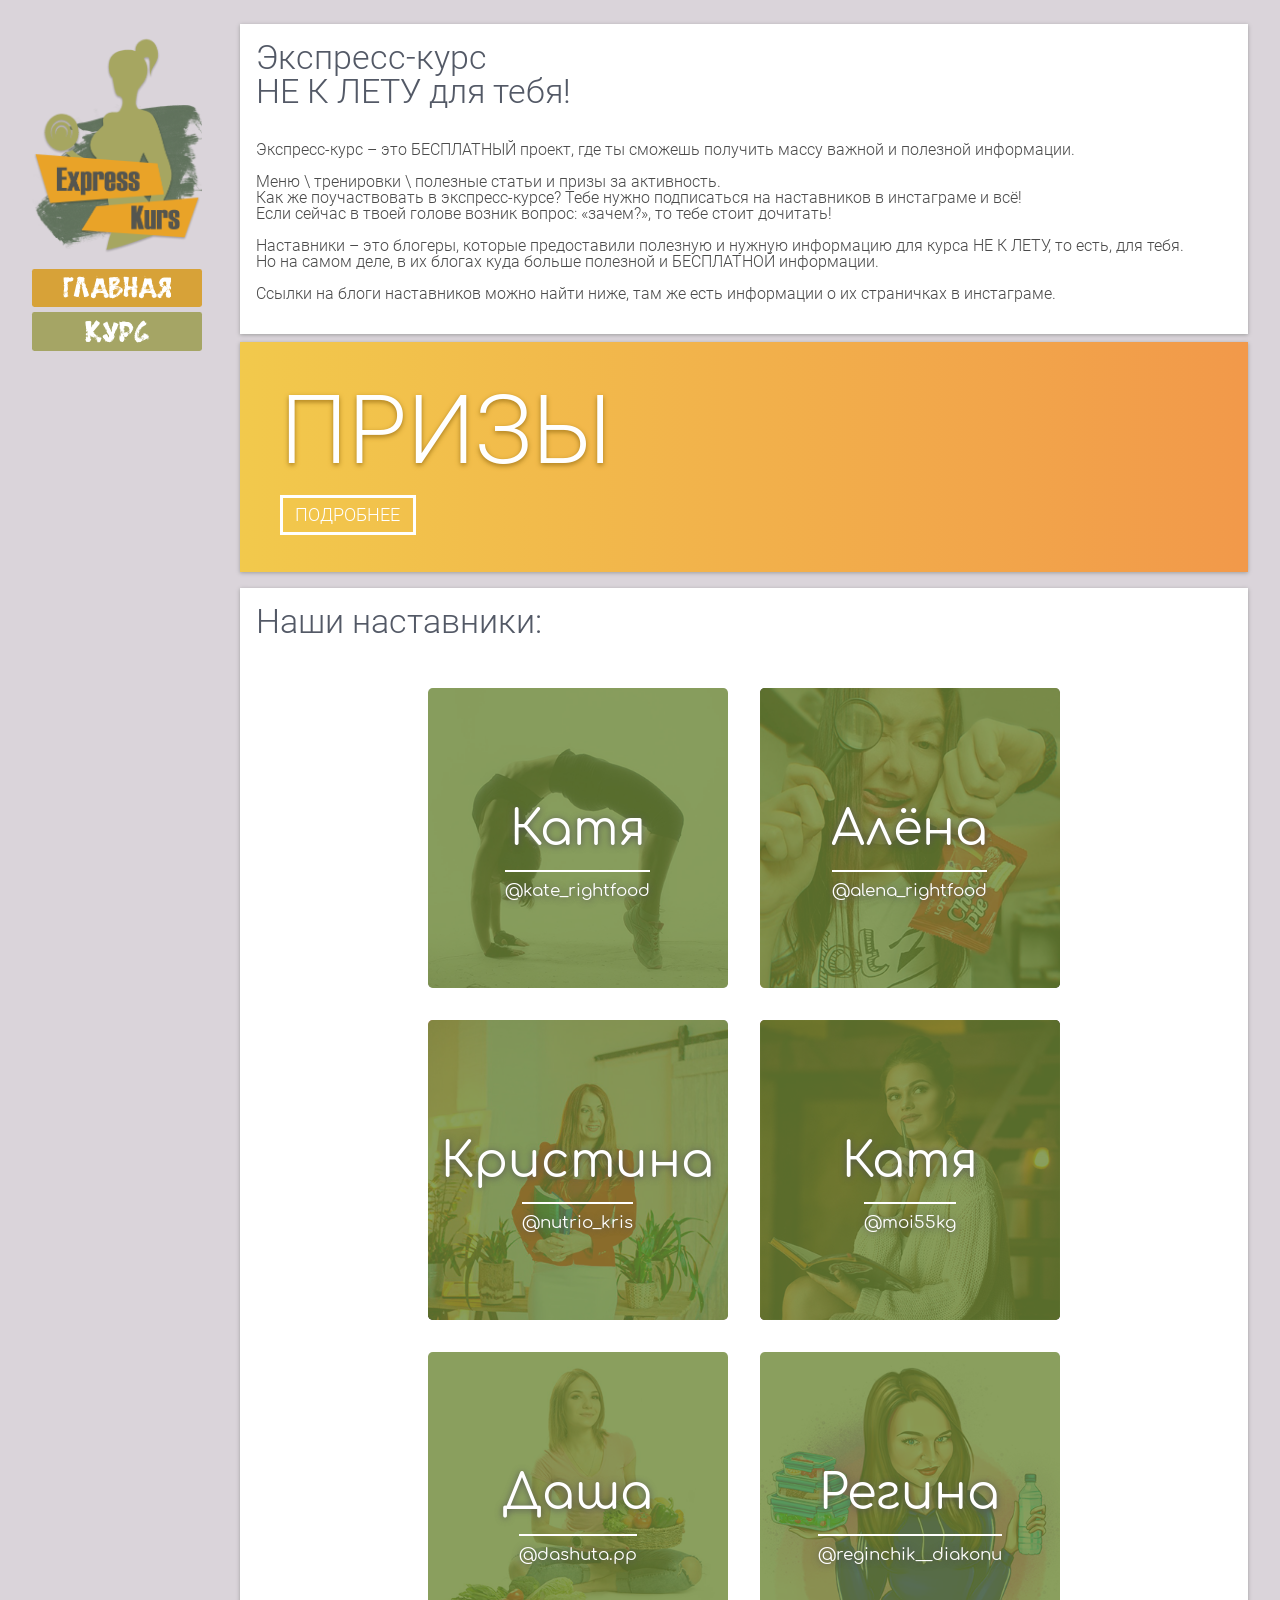
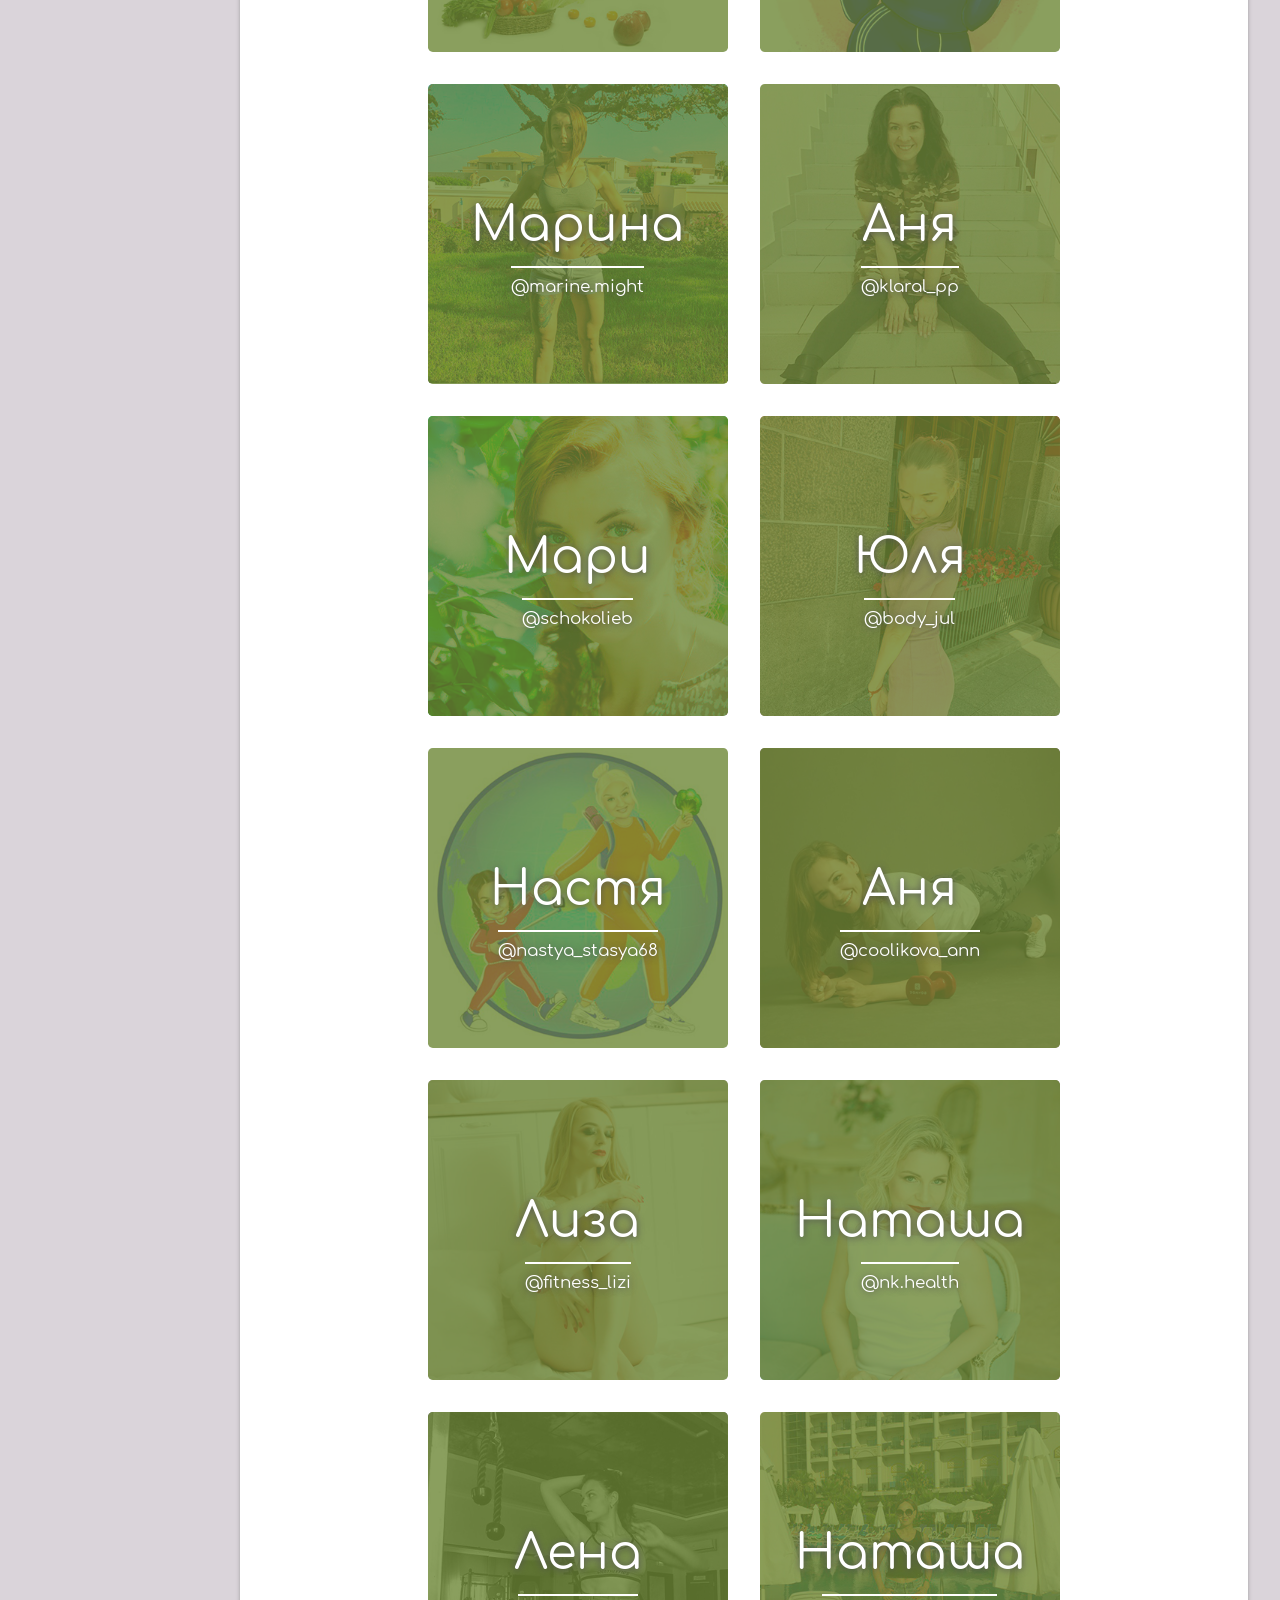
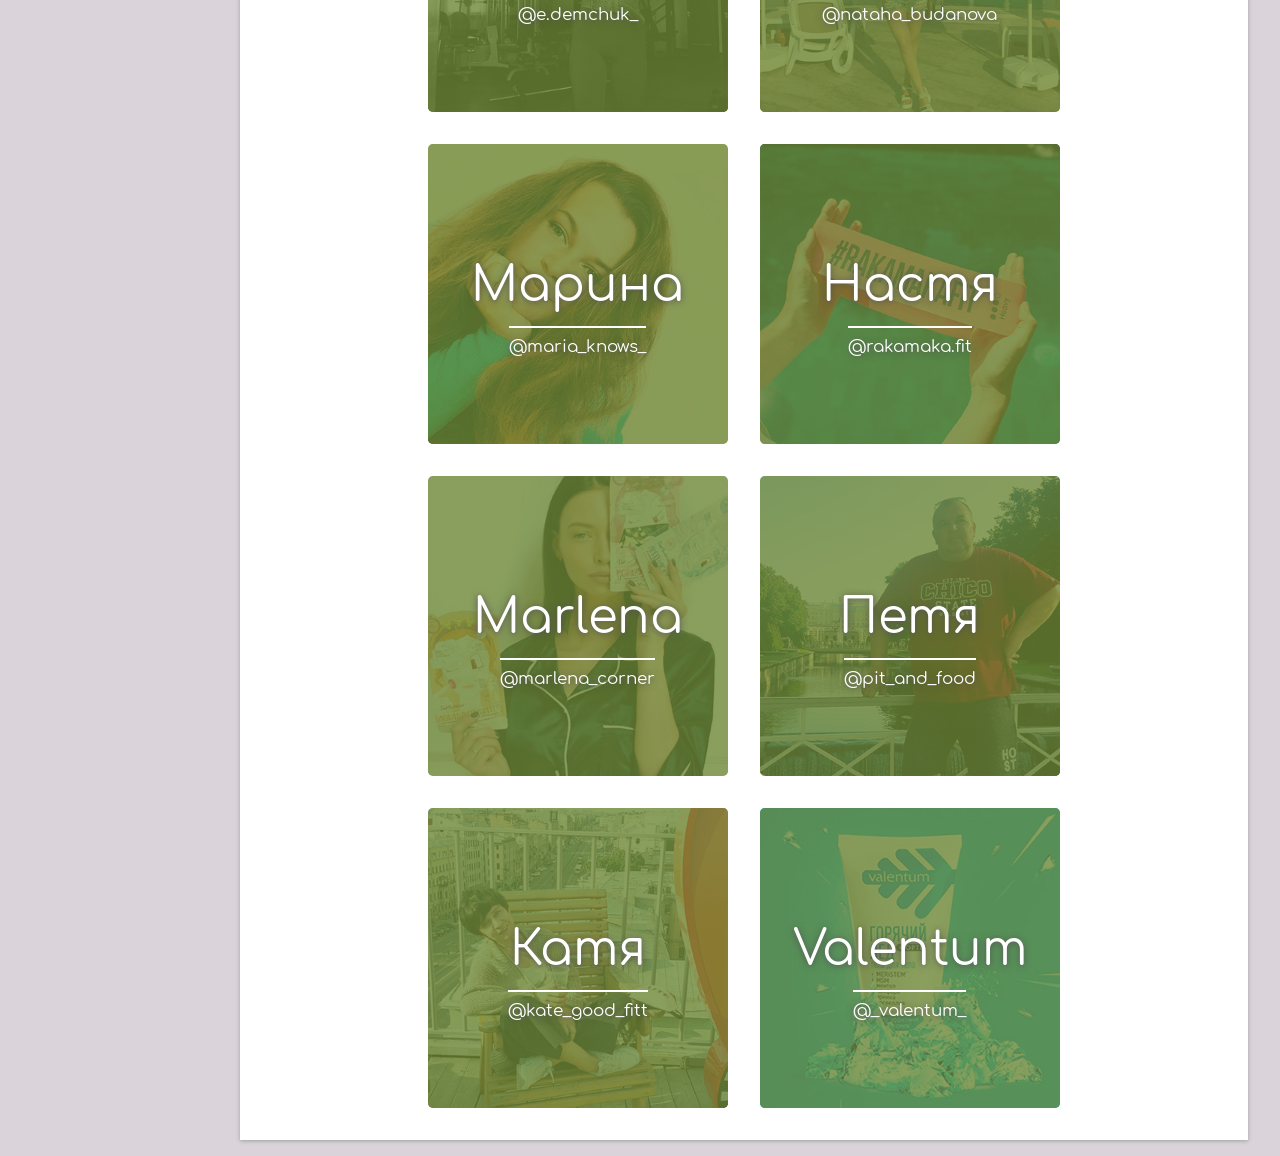
==== commit 680cc970: "1" ====
--- a/expresskurs/index.html
+++ b/expresskurs/index.html
@@ -40,7 +40,7 @@
 		</div>
 		<div class="right">
 		    <div class="menu-fon">
-		        <div class="logo-fon wow fadeInUpBig" data-wow-delay="0.5s"><img alt="" src="/img/logofon.png"></div>
+		        <div class="logo-fon wow fadeInUpBig" data-wow-delay="0.5s"><img alt="" src="img/logofon.png"></div>
 		        <ul class="wow fadeInUpBig" data-wow-delay="0.3s">
 				    <a class="wi" href="index.html"><li class="one">Главная</li></a>
 				    <a class="wi" href="kurs.html"><li class="two">Курс</li></a>
@@ -720,4 +720,4 @@
 	<script src="lazyload/jqlight.lazyloadxt.js"></script>
 	<script src="1/flex.js"></script>
 </body>
-</html>+</html>
--- a/expresskurs/magn/magn.css
+++ b/expresskurs/magn/magn.css
@@ -0,0 +1,525 @@
+
+
+/* <HI> */
+.hi-popup {
+    position: relative;
+    display: flex;
+    flex-direction: column;
+    margin: 0 auto;
+    width: 95%;
+    background: #FFF;
+}
+.first_hi {
+    width: 100%;
+ 
+}
+.first_hi img {
+    width: 100%;
+    /* height: 100%; */
+}
+.second_hi {
+    padding: 1em;
+}
+.text_hi {
+    color: black;
+    font-size: 0.9em;
+    overflow-y: auto;
+    height: 200px;
+}
+.text_hi  a {
+    color: #105c9e;
+    text-decoration: none;
+    font-weight: 900;
+}
+.text_hi  a:hover {
+    text-decoration: underline;
+}
+.text_hi p,ul {
+    margin-bottom: 0.8em;
+}
+.check_hi {
+    margin-right: 0.2em;
+}
+
+@media only screen and (min-width: 768px) {
+    .hi-popup {
+        display: flex;
+        flex-direction: row;
+        background: #FFF;
+        width: auto;
+        max-width: 800px;
+        height: 400px;
+        margin: 2em auto;
+    }
+    .first_hi {
+        width: 50%;
+    }
+    .first_hi img {
+        width: 100%;
+    }
+    .second_hi {
+        width: 50%;
+        padding: 2.5em 1.5em 1.5em 1.5em;
+    }
+    .text_hi {
+        color: black;
+        overflow-y: auto;
+        height: 100%;
+    }
+    .text_hi p,ul {
+        margin-bottom: 0.8em;
+    }
+    .check_hi {
+        margin-right: 0.2em;
+    }
+    
+}
+.g {
+    color: green;
+}
+.ora {
+    color: orange;
+}
+.mar {
+    margin-bottom: 0.8em;
+}
+/* <HI/> */
+
+
+
+
+/* overlay at start */
+.mfp-fade.mfp-bg {
+  opacity: 0;
+
+  -webkit-transition: all 0.3s ease-out;
+  -moz-transition: all 0.3s ease-out;
+  transition: all 0.3s ease-out;
+}
+/* overlay animate in */
+.mfp-fade.mfp-bg.mfp-ready {
+  opacity: 0.8;
+  
+  webkit-transition: all 0.3s ease-out;
+  -moz-transition: all 0.3s ease-out;
+  transition: all 0.3s ease-out;
+}
+/* overlay animate out */
+.mfp-fade.mfp-bg.mfp-removing {
+  opacity: 0;
+  
+  webkit-transition: all 0.3s ease-out;
+  -moz-transition: all 0.3s ease-out;
+  transition: all 0.3s ease-out;
+}
+
+
+
+
+
+
+
+/* content at start */
+.mfp-fade.mfp-wrap .mfp-content {
+  opacity: 0;
+
+  -webkit-transition: all 0.3s ease-out;
+  -moz-transition: all 0.3s ease-out;
+  transition: all 0.3s ease-out;
+}
+/* content animate it */
+.mfp-fade.mfp-wrap.mfp-ready .mfp-content {
+  opacity: 1;
+}
+/* content animate out */
+.mfp-fade.mfp-wrap.mfp-removing .mfp-content {
+  opacity: 0;
+}
+
+
+
+
+
+
+
+
+
+
+
+
+
+
+
+
+
+
+
+
+
+
+
+
+
+
+
+
+
+
+
+/* Magnific Popup CSS */
+.mfp-bg {
+  top: 0;
+  left: 0;
+  width: 100%;
+  height: 100%;
+  z-index: 1042;
+  overflow: hidden;
+  position: fixed;
+  background: #0b0b0b;
+  opacity: 0.8;
+  }
+
+.mfp-wrap {
+  overflow: hidden !important;
+  top: 0;
+  left: 0;
+  width: 100%;
+  height: 100%;
+  z-index: 1043;
+  position: fixed;
+  outline: none !important;
+  -webkit-backface-visibility: hidden;
+  }
+
+.mfp-container {
+  text-align: center;
+  position: fixed;
+  width: 100%;
+  height: 100%;
+  left: 0;
+  top: 0;
+  padding: 0 8px;
+  box-sizing: border-box;
+  }
+
+.mfp-container:before {
+  content: '';
+  display: inline-block;
+  height: 100%;
+  vertical-align: middle; }
+
+.mfp-align-top .mfp-container:before {
+  display: none; }
+
+.mfp-content {
+  position: relative;
+  display: inline-flex;
+  justify-content: center;
+  align-items: center;
+  text-align: left;
+  z-index: 1045; }
+
+.mfp-inline-holder .mfp-content,
+.mfp-ajax-holder .mfp-content {
+  width: 100%;
+  height: 100%;
+  cursor: auto;
+  }
+
+.mfp-ajax-cur {
+  cursor: progress; }
+
+.mfp-zoom-out-cur, .mfp-zoom-out-cur .mfp-image-holder .mfp-close {
+  cursor: -moz-zoom-out;
+  cursor: -webkit-zoom-out;
+  cursor: zoom-out; }
+
+.mfp-zoom {
+  cursor: pointer;
+  cursor: -webkit-zoom-in;
+  cursor: -moz-zoom-in;
+  cursor: zoom-in; }
+
+.mfp-auto-cursor .mfp-content {
+  cursor: auto; }
+
+.mfp-close,
+.mfp-arrow,
+.mfp-preloader,
+.mfp-counter {
+  -webkit-user-select: none;
+  -moz-user-select: none;
+  user-select: none; }
+
+.mfp-loading.mfp-figure {
+  display: none; }
+
+.mfp-hide {
+  display: none !important; }
+
+.mfp-preloader {
+  color: #CCC;
+  position: absolute;
+  top: 50%;
+  width: auto;
+  text-align: center;
+  margin-top: -0.8em;
+  left: 8px;
+  right: 8px;
+  z-index: 1044; }
+  .mfp-preloader a {
+    color: #CCC; }
+    .mfp-preloader a:hover {
+      color: #FFF; }
+
+.mfp-s-ready .mfp-preloader {
+  display: none; }
+
+.mfp-s-error .mfp-content {
+  display: none; }
+
+button.mfp-close,
+button.mfp-arrow {
+  overflow: visible;
+  cursor: pointer;
+  background: transparent;
+  border: 0;
+  -webkit-appearance: none;
+  display: block;
+  outline: none;
+  padding: 0;
+  z-index: 1046;
+  box-shadow: none;
+  touch-action: manipulation; }
+
+button::-moz-focus-inner {
+  padding: 0;
+  border: 0; }
+
+.mfp-close {
+  width: 44px;
+  height: 44px;
+  line-height: 44px;
+  position: absolute;
+  right: 0;
+  top: 0;
+  text-decoration: none;
+  text-align: center;
+  opacity: 0.65;
+  padding: 0 0 18px 10px;
+  color: #FFF;
+  font-style: normal;
+  font-size: 28px;
+  font-family: Arial, Baskerville, monospace; }
+  .mfp-close:hover,
+  .mfp-close:focus {
+    opacity: 1; }
+  .mfp-close:active {
+    top: 1px; }
+
+.mfp-close-btn-in .mfp-close {
+  color: #333; }
+
+.mfp-image-holder .mfp-close,
+.mfp-iframe-holder .mfp-close {
+  color: #FFF;
+  right: -6px;
+  text-align: right;
+  padding-right: 6px;
+  width: 100%; }
+
+.mfp-counter {
+  position: absolute;
+  top: 0;
+  right: 0;
+  color: #CCC;
+  font-size: 12px;
+  line-height: 18px;
+  white-space: nowrap; }
+
+.mfp-arrow {
+  position: absolute;
+  opacity: 0.65;
+  margin: 0;
+  top: 50%;
+  margin-top: -55px;
+  padding: 0;
+  width: 90px;
+  height: 110px;
+  -webkit-tap-highlight-color: transparent; }
+  .mfp-arrow:active {
+    margin-top: -54px; }
+  .mfp-arrow:hover,
+  .mfp-arrow:focus {
+    opacity: 1; }
+  .mfp-arrow:before,
+  .mfp-arrow:after {
+    content: '';
+    display: block;
+    width: 0;
+    height: 0;
+    position: absolute;
+    left: 0;
+    top: 0;
+    margin-top: 35px;
+    margin-left: 35px;
+    border: medium inset transparent; }
+  .mfp-arrow:after {
+    border-top-width: 13px;
+    border-bottom-width: 13px;
+    top: 8px; }
+  .mfp-arrow:before {
+    border-top-width: 21px;
+    border-bottom-width: 21px;
+    opacity: 0.7; }
+
+.mfp-arrow-left {
+  left: 0; }
+  .mfp-arrow-left:after {
+    border-right: 17px solid #FFF;
+    margin-left: 31px; }
+  .mfp-arrow-left:before {
+    margin-left: 25px;
+    border-right: 27px solid #3F3F3F; }
+
+.mfp-arrow-right {
+  right: 0; }
+  .mfp-arrow-right:after {
+    border-left: 17px solid #FFF;
+    margin-left: 39px; }
+  .mfp-arrow-right:before {
+    border-left: 27px solid #3F3F3F; }
+
+.mfp-iframe-holder {
+  padding-top: 40px;
+  padding-bottom: 40px; }
+  .mfp-iframe-holder .mfp-content {
+    line-height: 0;
+    width: 100%;
+    max-width: 900px; }
+  .mfp-iframe-holder .mfp-close {
+    top: -40px; }
+
+.mfp-iframe-scaler {
+  width: 100%;
+  height: 0;
+  overflow: hidden;
+  padding-top: 56.25%; }
+  .mfp-iframe-scaler iframe {
+    position: absolute;
+    display: block;
+    top: 0;
+    left: 0;
+    width: 100%;
+    height: 100%;
+    box-shadow: 0 0 8px rgba(0, 0, 0, 0.6);
+    background: #000; }
+
+/* Main image in popup */
+img.mfp-img {
+  width: auto;
+  max-width: 100%;
+  height: auto;
+  display: block;
+  line-height: 0;
+  box-sizing: border-box;
+  padding: 40px 0 40px;
+  margin: 0 auto; }
+
+/* The shadow behind the image */
+.mfp-figure {
+  line-height: 0; }
+  .mfp-figure:after {
+    content: '';
+    position: absolute;
+    left: 0;
+    top: 40px;
+    bottom: 40px;
+    display: block;
+    right: 0;
+    width: auto;
+    height: auto;
+    z-index: -1;
+    box-shadow: 0 0 8px rgba(0, 0, 0, 0.6);
+    background: #444; }
+  .mfp-figure small {
+    color: #BDBDBD;
+    display: block;
+    font-size: 12px;
+    line-height: 14px; }
+  .mfp-figure figure {
+    margin: 0; }
+
+.mfp-bottom-bar {
+  margin-top: -36px;
+  position: absolute;
+  top: 100%;
+  left: 0;
+  width: 100%;
+  cursor: auto; }
+
+.mfp-title {
+  text-align: left;
+  line-height: 18px;
+  color: #F3F3F3;
+  word-wrap: break-word;
+  padding-right: 36px; }
+
+.mfp-image-holder .mfp-content {
+  max-width: 100%; }
+
+.mfp-gallery .mfp-image-holder .mfp-figure {
+  cursor: pointer; }
+
+@media screen and (max-width: 800px) and (orientation: landscape), screen and (max-height: 300px) {
+  /**
+       * Remove all paddings around the image on small screen
+       */
+  .mfp-img-mobile .mfp-image-holder {
+    padding-left: 0;
+    padding-right: 0; }
+  .mfp-img-mobile img.mfp-img {
+    padding: 0; }
+  .mfp-img-mobile .mfp-figure:after {
+    top: 0;
+    bottom: 0; }
+  .mfp-img-mobile .mfp-figure small {
+    display: inline;
+    margin-left: 5px; }
+  .mfp-img-mobile .mfp-bottom-bar {
+    background: rgba(0, 0, 0, 0.6);
+    bottom: 0;
+    margin: 0;
+    top: auto;
+    padding: 3px 5px;
+    position: fixed;
+    box-sizing: border-box; }
+    .mfp-img-mobile .mfp-bottom-bar:empty {
+      padding: 0; }
+  .mfp-img-mobile .mfp-counter {
+    right: 5px;
+    top: 3px; }
+  .mfp-img-mobile .mfp-close {
+    top: 0;
+    right: 0;
+    width: 35px;
+    height: 35px;
+    line-height: 35px;
+    background: rgba(0, 0, 0, 0.6);
+    position: fixed;
+    text-align: center;
+    padding: 0; } }
+
+@media all and (max-width: 900px) {
+  .mfp-arrow {
+    -webkit-transform: scale(0.75);
+    transform: scale(0.75); }
+  .mfp-arrow-left {
+    -webkit-transform-origin: 0;
+    transform-origin: 0; }
+  .mfp-arrow-right {
+    -webkit-transform-origin: 100%;
+    transform-origin: 100%; }
+  .mfp-container {
+    padding-left: 6px;
+    padding-right: 6px; } }
